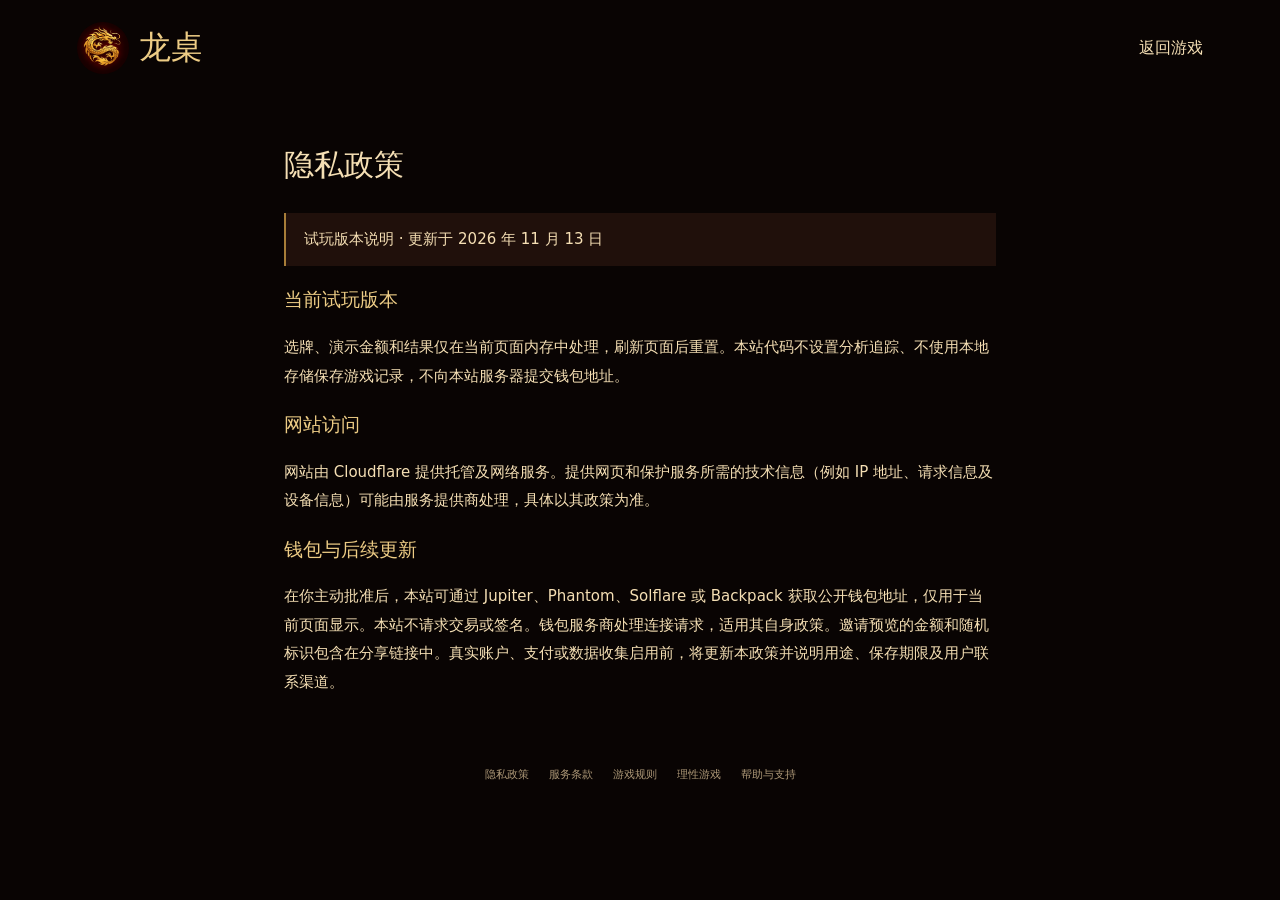
==== privacy.html @ 7b7260b9 "Add files via upload" ====
<!doctype html><html lang="zh-Hans"><head><meta charset="utf-8"><meta name="viewport" content="width=device-width,initial-scale=1"><title>隐私政策 · 龙桌</title><link rel="stylesheet" href="styles.css"></head><body><header class="document-header"><a class="brand" href="./"><img src="dragon-avatar.png" alt=""><span>龙桌</span></a><a href="./">返回游戏</a></header><main class="document"><h1>隐私政策</h1><p class="notice">试玩版本说明 · 更新于 2026 年 11 月 13 日</p><h2>当前试玩版本</h2><p>选牌、演示金额和结果仅在当前页面内存中处理，刷新页面后重置。本站代码不设置分析追踪、不使用本地存储保存游戏记录，不向本站服务器提交钱包地址。</p><h2>网站访问</h2><p>网站由 Cloudflare 提供托管及网络服务。提供网页和保护服务所需的技术信息（例如 IP 地址、请求信息及设备信息）可能由服务提供商处理，具体以其政策为准。</p><h2>钱包与后续更新</h2><p>在你主动批准后，本站可通过 Jupiter、Phantom、Solflare 或 Backpack 获取公开钱包地址，仅用于当前页面显示。本站不请求交易或签名。钱包服务商处理连接请求，适用其自身政策。邀请预览的金额和随机标识包含在分享链接中。真实账户、支付或数据收集启用前，将更新本政策并说明用途、保存期限及用户联系渠道。</p></main><footer><a href="privacy.html">隐私政策</a><a href="terms.html">服务条款</a><a href="rules.html">游戏规则</a><a href="responsible.html">理性游戏</a><a href="support.html">帮助与支持</a></footer></body></html>
---- styles.css ----
:root{color-scheme:dark;--gold:#edcc85;--muted:#bda786}*{box-sizing:border-box}body{margin:0;background:#090403;color:#f5dfb4;font-family:system-ui,"PingFang SC","Microsoft YaHei",sans-serif;font-weight:400}button,input{font:inherit}button,a,input{-webkit-tap-highlight-color:transparent}button{cursor:pointer;color:inherit}a{color:inherit;text-decoration:none}button:focus-visible,a:focus-visible,input:focus-visible{outline:2px solid #ffe0a1;outline-offset:5px}.scene{position:relative;isolation:isolate;max-width:1536px;margin:auto;background:url(room-background.png) center/100% 100% no-repeat;min-height:850px}.scene:before{content:"";position:absolute;inset:0;z-index:-1;background:linear-gradient(#050201aa,transparent 35%,transparent 84%,#090403)}header{height:96px;display:flex;align-items:center;gap:30px;padding:12px 6%;background:linear-gradient(#050201 0%,#050201ba 60%,transparent);position:relative;z-index:2}.brand{display:flex;align-items:center;gap:10px;margin-right:auto;font-family:"Songti SC",SimSun,serif;font-size:32px;color:var(--gold)}.brand img{width:52px;height:52px;border-radius:50%}.rules-link{font-size:14px}.wallet{display:flex;align-items:center;gap:9px;border:1px solid #a27b43;background:#150a06b0;padding:10px 14px;border-radius:3px;font-size:13px}.wallet svg{width:21px;height:21px}.intro{text-align:center}.eyebrow{font-size:11px!important;letter-spacing:.25em;color:#c5a570;margin:4px 0 10px!important}.intro h1{font-family:"Songti SC",SimSun,serif;font-weight:500;font-size:clamp(46px,7vw,84px);line-height:1.25;margin:0;color:#ffe1a0;text-shadow:0 3px 18px #000;overflow-wrap:anywhere}.intro>p{font-size:17px;font-weight:400;margin:12px 0 20px}.ornament{display:flex;align-items:center;justify-content:center;gap:12px;font-size:7px;color:var(--gold);margin:10px}.ornament:before,.ornament:after{content:"";width:75px;height:1px;background:linear-gradient(90deg,transparent,#d1a755)}.ornament:after{transform:rotate(180deg)}.mode-switch{display:flex;max-width:360px;margin:0 auto 18px;border:1px solid #977038;padding:3px;background:#100604b0}.mode-switch button{flex:1;border:0;background:none;padding:9px 12px;font-size:14px;font-weight:400}.mode-switch button[aria-pressed=true]{background:linear-gradient(#9d2015,#5b0c07);box-shadow:inset 0 0 0 1px #bd7e36}.stake-row{display:flex;align-items:center;justify-content:center;gap:14px;font-size:13px}.amount{display:flex;align-items:center;background:#100806d9;border-bottom:1px solid #ad8547;padding:8px 12px;gap:10px}.amount input{width:100px;min-width:0;background:none;color:#ffe2a8;border:0;font-size:18px;outline-offset:2px}.amount span{font-size:11px;color:var(--muted)}#phase{text-align:center;font-size:12px;color:#cfb990;min-height:18px;margin:13px 12px 0}.table{position:relative;max-width:970px;margin:0 auto;padding:34px 36px 40px}.cards{display:grid;grid-template-columns:repeat(5,minmax(0,1fr));gap:23px;perspective:1200px}.card{position:relative;aspect-ratio:2/3;border:0;background:transparent;padding:0;border-radius:7px;box-shadow:0 16px 14px -5px #000;transition:transform .25s,filter .25s}.inner{display:block;position:relative;width:100%;height:100%;transform-style:preserve-3d;transition:transform .8s}.card img,.face{position:absolute;inset:0;width:100%;height:100%;border-radius:7px;object-fit:cover;backface-visibility:hidden}.face{transform:rotateY(180deg);background:radial-gradient(#70170e,#230603);border:2px solid #d49b47;display:flex;align-items:center;justify-content:center;flex-direction:column;gap:8px}.face b{font-size:clamp(25px,5vw,62px);font-weight:400}.face small{font-size:12px}.card.selected{outline:2px solid #ffe7a2;outline-offset:2px;filter:drop-shadow(0 0 10px #f7b336);transform:translateY(-5px)}.card:enabled:hover{transform:translateY(-7px)}.card:disabled{cursor:default}.card.spinning{z-index:3}.spinning .inner{animation:spin .32s linear infinite}.card.revealed .inner{transform:rotateY(180deg)}.card.revealed{animation:reveal .9s ease-out}.controls{text-align:center;max-width:380px;margin:0 auto;padding:0 12px 26px}.primary{width:100%;padding:14px 20px;min-height:52px;font-size:18px;font-weight:500;letter-spacing:.08em;border:1px solid #e4b768;border-radius:2px;background:linear-gradient(#a52718,#710e09 55%,#470804);box-shadow:inset 0 0 0 3px #5d1009,inset 0 0 0 4px #ac7137,0 6px 15px #0008}.primary:disabled{opacity:.5;cursor:default}.controls>p{font-size:12px;line-height:1.7;margin:13px 0}.controls .demo{font-size:10px;color:#bca88c}.controls #result.win{color:#ffe098;font-size:21px;animation:prize 1s ease-in-out 3}.lantern{position:absolute;z-index:-1;top:20%;width:13%;height:18%;border-radius:50%;background:radial-gradient(ellipse,#ffbd424f,#ff31002b 40%,transparent 72%);mix-blend-mode:screen;animation:glow 3s ease-in-out infinite;pointer-events:none}.lantern.left{left:11%}.lantern.right{right:11%;animation-delay:-1.5s}footer{text-align:center;padding:24px 16px;color:#ad9877;font-size:11px}footer a{display:inline-block;margin:7px 10px}footer p{font-size:10px;margin-top:15px}dialog{max-width:420px;width:calc(100% - 32px);border:1px solid #a47c3e;background:#180a06;color:#eed8b4;padding:28px}dialog::backdrop{background:#000b;backdrop-filter:blur(5px)}dialog h2{font-size:22px;font-weight:500}dialog p{font-size:14px;line-height:1.8}.close{position:absolute;right:10px;top:7px;background:none;border:0;font-size:24px}#celebration{position:absolute;inset:0;pointer-events:none;overflow:hidden}#celebration i{position:absolute;left:50%;top:50%;width:5px;height:9px;background:#efcb72;animation:spark 1.7s ease-out forwards;transform:rotate(var(--r))}.document{max-width:760px;margin:40px auto;padding:0 24px;line-height:1.9;font-size:15px}.document h1{font-size:30px;font-weight:500}.document h2{font-size:19px;font-weight:500;color:var(--gold)}.document .notice{border-left:2px solid #a77d38;padding:12px 18px;background:#20100b}.document a{text-decoration:underline}.document-header{background:#090403}
@keyframes glow{50%{opacity:.55;transform:scale(1.18)}}@keyframes spin{to{transform:rotateY(360deg)}}@keyframes reveal{0%{transform:scale(1.22)}100%{transform:scale(1)}}@keyframes prize{50%{text-shadow:0 0 18px #ffb937;transform:scale(1.035)}}@keyframes spark{to{transform:translate(var(--x),var(--y)) rotate(300deg);opacity:0}}
@media(max-width:650px){.scene{min-height:0;background-size:100% 100%}header{height:76px;padding:10px 18px;gap:10px}.brand{font-size:27px;gap:6px}.brand img{width:38px;height:38px}.rules-link{display:none}.wallet{font-size:11px;padding:8px 10px}.wallet svg{width:18px;height:18px}.intro{padding:8px 14px 0}.intro h1{font-size:54px}.intro>p{font-size:14px;margin:12px 0 20px}.eyebrow{font-size:9px!important}.mode-switch{width:78%;margin-bottom:16px}.mode-switch button{font-size:12px;padding:8px}.stake-row{font-size:12px}.amount{padding:6px 10px}.amount input{font-size:16px;width:74px}.table{padding:30px 16px 45px;margin-top:20px}.cards{gap:9px}.card img,.face{border-radius:4px}.face small{font-size:9px}.controls{max-width:350px;padding-bottom:22px}.primary{font-size:16px;min-height:49px}.lantern{top:19%;height:20%;width:18%}.lantern.left{left:8%}.lantern.right{right:8%}footer{padding-top:12px}.controls #result.win{font-size:18px}}
@media(prefers-reduced-motion:reduce){*,*:before,*:after{animation:none!important;transition:none!important}html{scroll-behavior:auto}}
.action-row{display:grid;grid-template-columns:1.4fr 1fr;gap:12px}.secondary{background:linear-gradient(#302016,#170c06);box-shadow:inset 0 0 0 3px #1a0d08,inset 0 0 0 4px #76532e}.invite{margin-top:14px;background:none;color:#e8c580;border:1px solid #815c2f;padding:10px 15px}.stats{display:grid;grid-template-columns:1fr 1fr;gap:10px}.stats div{padding:12px;background:#27120b;font-size:12px}.stats strong{display:block;margin-top:8px;font-size:19px;font-weight:500}#address{overflow-wrap:anywhere;font-size:12px}#invite-link{width:100%;padding:12px;background:#100705;color:#e5cc9d;border:1px solid #795830;margin-bottom:15px}.inner{ -webkit-transform-style:preserve-3d}.card img,.face{-webkit-backface-visibility:hidden}.card.spinning{filter:none}.spinning .inner{animation:mobile-spin .38s linear infinite}.face img{object-fit:contain}.shuffling .card{animation:shuffle-pass .75s ease-in-out 2;animation-delay:calc(var(--i)*35ms)}@keyframes mobile-spin{0%{transform:perspective(700px) rotateY(0deg)}100%{transform:perspective(700px) rotateY(360deg)}}@keyframes shuffle-pass{0%,100%{transform:translate(0,0) rotate(0)}40%{transform:translate(var(--gather),-24px) rotate(calc(var(--i)*5deg - 10deg));z-index:6}65%{transform:translate(var(--spread),-10px) rotate(calc(10deg - var(--i)*5deg))}}@media(prefers-reduced-motion:reduce){.spinning .inner{animation:none}.shuffling .card{animation:none}}
#page-dialog{width:min(800px,calc(100% - 24px));max-width:800px;max-height:88svh;overflow:auto}#page-dialog .document{margin:0;padding:10px}.invite[hidden],button[hidden],input[hidden]{display:none}

/* Account panel: four wallet choices remain on one row at every size. */
#wallet-dialog{width:min(760px,calc(100% - 28px));max-width:760px;max-height:calc(100dvh - 28px);overflow:auto;padding:30px;border-radius:12px;background:radial-gradient(ellipse at top right,#37150d,#170905 65%);box-shadow:0 24px 100px #000b,inset 0 0 0 4px #1e100a;isolation:isolate}
#wallet-dialog>*:not(.account-watermark){position:relative}#wallet-dialog>.close{position:absolute;z-index:2;width:44px;height:44px;right:8px;top:8px}
.account-watermark{position:absolute;right:0;top:0;width:65%;height:440px;background:url(dragon-avatar.png) center/contain no-repeat;opacity:.15;mix-blend-mode:screen;pointer-events:none;z-index:-1;mask-image:linear-gradient(#000 55%,transparent)}
.account-kicker{font-size:10px;letter-spacing:.2em;color:#b89a65}.account-heading h2{font-family:"Songti SC",SimSun,serif;font-size:28px;color:#ffe4ae;margin:10px 0}.account-heading #address{color:#cdb897;margin:0 0 20px;font-size:12px;line-height:1.6}
.wallet-options{display:grid;grid-template-columns:repeat(4,minmax(0,1fr));gap:14px;margin-bottom:18px}.wallet-option{position:relative;display:flex;align-items:center;justify-content:center;min-height:78px;border:1px solid #785035;border-radius:10px;background:linear-gradient(145deg,#33160bba,#120805da);transition:border-color .2s,background .2s}.wallet-option img{width:40px;height:40px;object-fit:contain}.wallet-option:hover{border-color:#e4b768}.wallet-option[aria-pressed=true]{border-color:#f7d78c;box-shadow:0 0 15px #d89a2520,inset 0 0 0 1px #e4b768;background:#38200dc9}.wallet-check{display:none;position:absolute;right:7px;top:4px;font-size:10px;color:#ffe09a}.wallet-option[aria-pressed=true] .wallet-check{display:block}.wallet-option:disabled{cursor:default}
#wallet-dialog .primary{border-radius:6px;font-size:16px;min-height:48px}#wallet-message{color:#c6b294;font-size:11px;line-height:1.6;margin:12px 0 20px;min-height:18px}.account-overview{display:grid;grid-template-columns:1fr 1.1fr;gap:22px}.balance-section{display:grid;gap:10px}.balance-card,.returns-card{border:1px solid #68452a;border-radius:7px;padding:16px;background:#35190da6}.balance-section span{font-size:12px;color:#cdb695}.balance-section strong{display:block;font-weight:500;font-size:24px;margin:8px 0;color:#ffe3a8}.balance-section small{font-size:10px;color:#a99071}.returns-card strong{font-size:19px}.activity-section h3{font-size:14px;font-weight:500;margin:0 0 14px}.activity-section h3 span{float:right;font-size:10px;color:#b49b78;font-weight:400}.activity-grid{display:grid;grid-template-columns:repeat(3,minmax(0,1fr));gap:9px}.activity-grid>div{background:#30170db0;border:1px solid #604128;border-radius:6px;padding:14px 6px;text-align:center;font-size:11px;color:#cdb695}.activity-grid strong{display:block;font-family:Georgia,serif;font-weight:400;font-size:26px;color:#ffe1a0;margin-top:7px}#wallet-dialog .activity-summary{font-size:11px;color:#baa383;text-align:center;padding:16px 10px;border:1px dashed #65452b;border-radius:6px;line-height:1.7}#wallet-dialog .account-footnote{font-size:10px;color:#ad9675;text-align:center;margin:20px 0 0}#disconnect{width:100%;border-radius:6px}
@media(max-width:850px){#wallet-dialog{max-width:520px}.account-overview{grid-template-columns:1fr;gap:20px}.balance-section{grid-template-columns:1.2fr 1fr}.balance-section strong{font-size:21px}.wallet-option{min-height:72px}}
@media(max-width:480px){#wallet-dialog{padding:22px 18px;border-radius:10px}.account-heading h2{font-size:24px}.account-heading #address{margin-bottom:16px}.wallet-options{gap:9px;margin-bottom:14px}.wallet-option{min-height:60px}.wallet-option img{width:32px;height:32px}.account-watermark{width:90%;height:320px}.balance-card,.returns-card{padding:12px}.balance-section strong{font-size:19px}.account-overview{gap:17px}#wallet-message{margin:10px 0 16px}.activity-grid>div{padding:10px 5px}#wallet-dialog .activity-summary{margin:12px 0 0;padding:12px 6px}#wallet-dialog .account-footnote{margin-top:16px}}
/* Preserve 3D faces in mobile WebKit; hover lift only on pointer devices. */
.card{perspective:700px}.inner>img{transform:translateZ(1px)}.face{transform:rotateY(180deg) translateZ(1px)}.face img{backface-visibility:visible;-webkit-backface-visibility:visible}.card{touch-action:manipulation}@media(hover:none){.card:enabled:hover{transform:none}.card.selected:enabled:hover{transform:translateY(-5px)}}
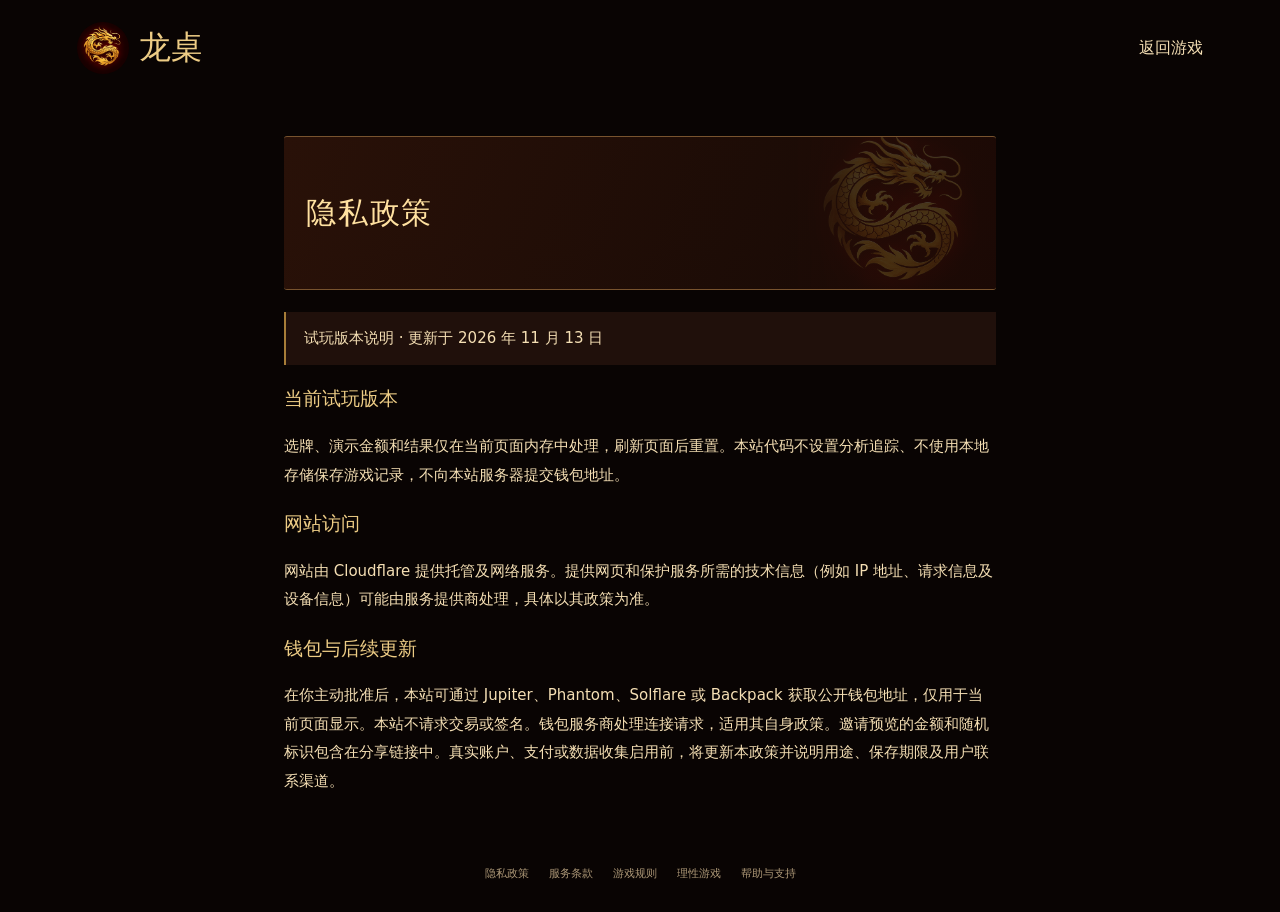
==== commit e0454e75: "Add files via upload" ====
--- a/privacy.html
+++ b/privacy.html
@@ -1 +1 @@
-<!doctype html><html lang="zh-Hans"><head><meta charset="utf-8"><meta name="viewport" content="width=device-width,initial-scale=1"><title>隐私政策 · 龙桌</title><link rel="stylesheet" href="styles.css"></head><body><header class="document-header"><a class="brand" href="./"><img src="dragon-avatar.png" alt=""><span>龙桌</span></a><a href="./">返回游戏</a></header><main class="document"><h1>隐私政策</h1><p class="notice">试玩版本说明 · 更新于 2026 年 11 月 13 日</p><h2>当前试玩版本</h2><p>选牌、演示金额和结果仅在当前页面内存中处理，刷新页面后重置。本站代码不设置分析追踪、不使用本地存储保存游戏记录，不向本站服务器提交钱包地址。</p><h2>网站访问</h2><p>网站由 Cloudflare 提供托管及网络服务。提供网页和保护服务所需的技术信息（例如 IP 地址、请求信息及设备信息）可能由服务提供商处理，具体以其政策为准。</p><h2>钱包与后续更新</h2><p>在你主动批准后，本站可通过 Jupiter、Phantom、Solflare 或 Backpack 获取公开钱包地址，仅用于当前页面显示。本站不请求交易或签名。钱包服务商处理连接请求，适用其自身政策。邀请预览的金额和随机标识包含在分享链接中。真实账户、支付或数据收集启用前，将更新本政策并说明用途、保存期限及用户联系渠道。</p></main><footer><a href="privacy.html">隐私政策</a><a href="terms.html">服务条款</a><a href="rules.html">游戏规则</a><a href="responsible.html">理性游戏</a><a href="support.html">帮助与支持</a></footer></body></html>+<!doctype html><html lang="zh-Hans"><head><meta charset="utf-8"><meta name="viewport" content="width=device-width,initial-scale=1"><title>隐私政策 · 龙桌</title><link rel="stylesheet" href="styles.css?v=dragon-headers-5"></head><body><header class="document-header"><a class="brand" href="./"><img src="dragon-avatar.png" alt=""><span>龙桌</span></a><a href="./">返回游戏</a></header><main class="document"><h1>隐私政策</h1><p class="notice">试玩版本说明 · 更新于 2026 年 11 月 13 日</p><h2>当前试玩版本</h2><p>选牌、演示金额和结果仅在当前页面内存中处理，刷新页面后重置。本站代码不设置分析追踪、不使用本地存储保存游戏记录，不向本站服务器提交钱包地址。</p><h2>网站访问</h2><p>网站由 Cloudflare 提供托管及网络服务。提供网页和保护服务所需的技术信息（例如 IP 地址、请求信息及设备信息）可能由服务提供商处理，具体以其政策为准。</p><h2>钱包与后续更新</h2><p>在你主动批准后，本站可通过 Jupiter、Phantom、Solflare 或 Backpack 获取公开钱包地址，仅用于当前页面显示。本站不请求交易或签名。钱包服务商处理连接请求，适用其自身政策。邀请预览的金额和随机标识包含在分享链接中。真实账户、支付或数据收集启用前，将更新本政策并说明用途、保存期限及用户联系渠道。</p></main><footer><a href="privacy.html">隐私政策</a><a href="terms.html">服务条款</a><a href="rules.html">游戏规则</a><a href="responsible.html">理性游戏</a><a href="support.html">帮助与支持</a></footer></body></html>
--- a/styles.css
+++ b/styles.css
@@ -16,3 +16,20 @@
 @media(max-width:480px){#wallet-dialog{padding:22px 18px;border-radius:10px}.account-heading h2{font-size:24px}.account-heading #address{margin-bottom:16px}.wallet-options{gap:9px;margin-bottom:14px}.wallet-option{min-height:60px}.wallet-option img{width:32px;height:32px}.account-watermark{width:90%;height:320px}.balance-card,.returns-card{padding:12px}.balance-section strong{font-size:19px}.account-overview{gap:17px}#wallet-message{margin:10px 0 16px}.activity-grid>div{padding:10px 5px}#wallet-dialog .activity-summary{margin:12px 0 0;padding:12px 6px}#wallet-dialog .account-footnote{margin-top:16px}}
 /* Preserve 3D faces in mobile WebKit; hover lift only on pointer devices. */
 .card{perspective:700px}.inner>img{transform:translateZ(1px)}.face{transform:rotateY(180deg) translateZ(1px)}.face img{backface-visibility:visible;-webkit-backface-visibility:visible}.card{touch-action:manipulation}@media(hover:none){.card:enabled:hover{transform:none}.card.selected:enabled:hover{transform:translateY(-5px)}}
+
+/* Decorative Chinese key-pattern corners, embedded in the account panel. */
+#wallet-dialog{border-radius:3px;padding:32px}#wallet-dialog>.account-corner{position:absolute;width:30px;height:30px;color:#c89d50;pointer-events:none;z-index:1}.account-corner.top-left{left:5px;top:5px}.account-corner.top-right{right:5px;top:5px;transform:rotate(90deg)}.account-corner.bottom-right{right:5px;bottom:5px;transform:rotate(180deg)}.account-corner.bottom-left{left:5px;bottom:5px;transform:rotate(270deg)}#wallet-dialog>.close{right:24px;top:16px}.account-heading{padding-right:36px}.account-heading #address{margin:14px 0 20px}#wallet-dialog #connect{display:none!important}#wallet-dialog .account-footnote{padding:0 12px}@media(max-width:480px){#wallet-dialog{padding:28px 20px}.account-heading #address{margin:12px 0 18px}#wallet-dialog>.account-corner{width:26px;height:26px}#wallet-dialog>.close{right:20px;top:14px}}
+
+/* Compact wallet selector, revision 3. */
+#wallet-dialog{width:min(560px,calc(100% - 28px));max-width:560px;padding:30px}.account-kicker{font-family:"Songti SC",SimSun,serif;font-size:25px;letter-spacing:0;color:#ffe4ae}.account-heading #address{font-size:16px;margin:20px 0 16px}.wallet-options{gap:12px}.wallet-option{min-height:68px}.account-overview{display:block}.balance-section{display:flex;align-items:center;justify-content:space-between;gap:16px;border-top:1px solid #956d35;border-bottom:1px solid #956d35;padding:20px 0;margin:20px 0}.balance-section span{font-size:15px;color:#f5dfb4}.balance-section strong{font-size:18px;margin:0;text-align:right}.balance-section small{margin-left:8px}.activity-section h3{font-size:16px;margin:0 0 20px}.activity-grid{gap:0}.activity-grid>div{border:0;border-radius:0;background:none;padding:0 10px;font-size:13px}.activity-grid>div+div{border-left:1px solid #956d35}.activity-grid strong{font-size:28px;margin-top:8px}#wallet-dialog #connect:not([hidden]){display:block!important}#wallet-dialog #connect[hidden]{display:none!important}#wallet-message:empty{display:none}#wallet-message{margin:14px 0 0}#wallet-dialog .account-footnote{margin-top:28px;font-size:11px}.account-watermark{opacity:.11;height:340px;width:72%}@media(max-width:480px){#wallet-dialog{padding:28px 22px}.account-kicker{font-size:23px}.account-heading #address{font-size:15px;margin-top:18px}.wallet-options{gap:10px}.wallet-option{min-height:55px}.wallet-option img{width:30px;height:30px}.balance-section{padding:18px 0}.balance-section strong{font-size:16px}.balance-section span{font-size:14px}.activity-grid>div{font-size:12px}.account-watermark{width:90%}}
+
+/* Deterministic 2D card turns avoid nested 3D/backface compositing on mobile.
+   Web Animations owns movement; reduced motion remains the default preference. */
+.cards,.card{perspective:none}.inner{-webkit-transform-style:flat;transform-style:flat;transition:none;transform:none}.inner>img{transform:none;backface-visibility:visible;-webkit-backface-visibility:visible}.card .face{transform:none;display:none;backface-visibility:visible;-webkit-backface-visibility:visible}.card.revealed .inner{transform:none}.card.revealed .inner>img{visibility:hidden}.card.revealed .face{display:flex}.card.spinning .inner,.shuffling .card,.card.revealed{animation:none}.card.selected{filter:none;box-shadow:0 0 14px #f7b33688,0 16px 14px -5px #000}.card{transition:none;-webkit-appearance:none;appearance:none}.motion-toggle{display:block;margin:12px auto 0;padding:8px 12px;min-height:36px;border:1px solid #78532e;border-radius:4px;background:#160a06;color:#cbb58e;font-size:11px;touch-action:manipulation}.motion-toggle:focus-visible{outline:2px solid #ffe0a1;outline-offset:3px}
+
+/* Shared header treatment for all five information pages and their dialogs.
+   Reuses the existing dragon-avatar.png; no additional image assets. */
+.document h1{position:relative;isolation:isolate;display:flex;align-items:center;min-height:154px;margin:0 0 22px;padding:28px 30% 28px 22px;border-top:1px solid #78532e;border-bottom:1px solid #78532e;background:linear-gradient(110deg,#291108,#160905);color:#ffe1a0;font-family:"Songti SC",SimSun,serif;letter-spacing:.06em;line-height:1.45;overflow:hidden;border-radius:3px}
+.document h1::after{content:"";position:absolute;z-index:-1;right:0;top:50%;transform:translateY(-50%);width:200px;height:200px;background:url("dragon-avatar.png") center/contain no-repeat;opacity:.2;mix-blend-mode:screen;pointer-events:none;-webkit-mask-image:linear-gradient(to right,transparent,#000 35%);mask-image:linear-gradient(to right,transparent,#000 35%)}
+#page-dialog{border-radius:5px}#page-dialog>.close{z-index:3;position:sticky;top:0;display:block;margin-left:auto;width:36px;height:36px;background:#180a06e8;border:1px solid #78532e;border-radius:3px}#page-dialog .document{padding-top:5px}
+@media(max-width:650px){.document h1{font-size:25px;min-height:128px;padding:22px 28% 22px 16px;margin-bottom:18px}.document h1::after{width:154px;height:154px;right:-12px;opacity:.17}#page-dialog{padding:14px}#page-dialog .document{padding:5px 0 0}}
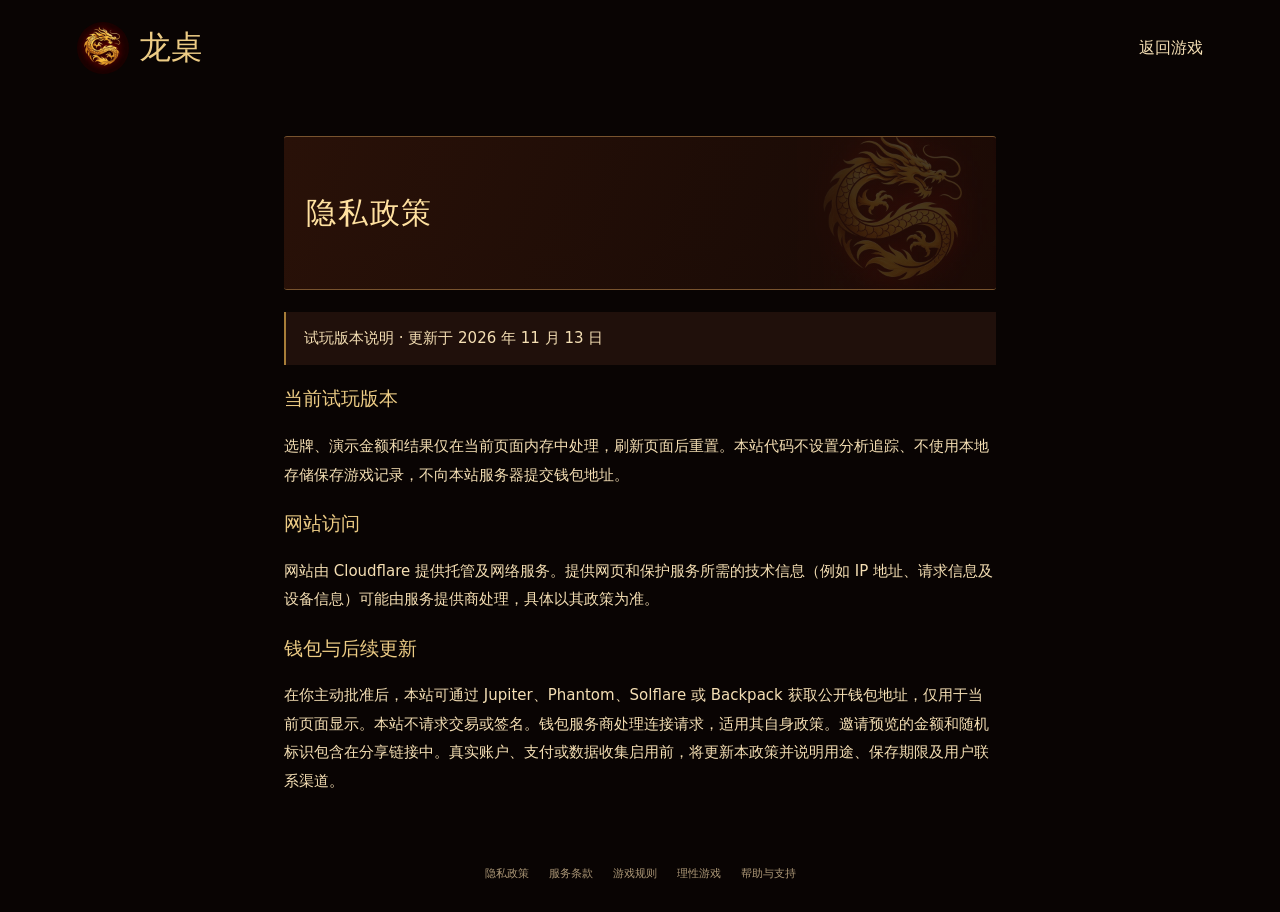
==== commit ac9d649f: "Add files via upload" ====
--- a/privacy.html
+++ b/privacy.html
@@ -1 +1,40 @@
-<!doctype html><html lang="zh-Hans"><head><meta charset="utf-8"><meta name="viewport" content="width=device-width,initial-scale=1"><title>隐私政策 · 龙桌</title><link rel="stylesheet" href="styles.css?v=dragon-headers-5"></head><body><header class="document-header"><a class="brand" href="./"><img src="dragon-avatar.png" alt=""><span>龙桌</span></a><a href="./">返回游戏</a></header><main class="document"><h1>隐私政策</h1><p class="notice">试玩版本说明 · 更新于 2026 年 11 月 13 日</p><h2>当前试玩版本</h2><p>选牌、演示金额和结果仅在当前页面内存中处理，刷新页面后重置。本站代码不设置分析追踪、不使用本地存储保存游戏记录，不向本站服务器提交钱包地址。</p><h2>网站访问</h2><p>网站由 Cloudflare 提供托管及网络服务。提供网页和保护服务所需的技术信息（例如 IP 地址、请求信息及设备信息）可能由服务提供商处理，具体以其政策为准。</p><h2>钱包与后续更新</h2><p>在你主动批准后，本站可通过 Jupiter、Phantom、Solflare 或 Backpack 获取公开钱包地址，仅用于当前页面显示。本站不请求交易或签名。钱包服务商处理连接请求，适用其自身政策。邀请预览的金额和随机标识包含在分享链接中。真实账户、支付或数据收集启用前，将更新本政策并说明用途、保存期限及用户联系渠道。</p></main><footer><a href="privacy.html">隐私政策</a><a href="terms.html">服务条款</a><a href="rules.html">游戏规则</a><a href="responsible.html">理性游戏</a><a href="support.html">帮助与支持</a></footer></body></html>+<!doctype html>
+<html lang="zh-Hans">
+  <head>
+    <meta charset="utf-8" />
+    <meta name="viewport" content="width=device-width,initial-scale=1" />
+    <title>隐私政策 · 龙桌</title>
+    <link rel="stylesheet" href="styles.css?v=auto-webp-6" />
+  </head>
+  <body>
+    <header class="document-header">
+      <a class="brand" href="./"
+        ><img src="dragon-avatar.webp" alt="" /><span>龙桌</span></a
+      ><a href="./">返回游戏</a>
+    </header>
+    <main class="document">
+      <h1>隐私政策</h1>
+      <p class="notice">试玩版本说明 · 更新于 2026 年 11 月 13 日</p>
+      <h2>当前试玩版本</h2>
+      <p>
+        选牌、演示金额和结果仅在当前页面内存中处理，刷新页面后重置。本站代码不设置分析追踪、不使用本地存储保存游戏记录，不向本站服务器提交钱包地址。
+      </p>
+      <h2>网站访问</h2>
+      <p>
+        网站由 Cloudflare
+        提供托管及网络服务。提供网页和保护服务所需的技术信息（例如 IP
+        地址、请求信息及设备信息）可能由服务提供商处理，具体以其政策为准。
+      </p>
+      <h2>钱包与后续更新</h2>
+      <p>
+        在你主动批准后，本站可通过 Jupiter、Phantom、Solflare 或 Backpack
+        获取公开钱包地址，仅用于当前页面显示。本站不请求交易或签名。钱包服务商处理连接请求，适用其自身政策。邀请预览的金额和随机标识包含在分享链接中。真实账户、支付或数据收集启用前，将更新本政策并说明用途、保存期限及用户联系渠道。
+      </p>
+    </main>
+    <footer>
+      <a href="privacy.html">隐私政策</a><a href="terms.html">服务条款</a
+      ><a href="rules.html">游戏规则</a><a href="responsible.html">理性游戏</a
+      ><a href="support.html">帮助与支持</a>
+    </footer>
+  </body>
+</html>
--- a/styles.css
+++ b/styles.css
@@ -1,35 +1,1293 @@
-:root{color-scheme:dark;--gold:#edcc85;--muted:#bda786}*{box-sizing:border-box}body{margin:0;background:#090403;color:#f5dfb4;font-family:system-ui,"PingFang SC","Microsoft YaHei",sans-serif;font-weight:400}button,input{font:inherit}button,a,input{-webkit-tap-highlight-color:transparent}button{cursor:pointer;color:inherit}a{color:inherit;text-decoration:none}button:focus-visible,a:focus-visible,input:focus-visible{outline:2px solid #ffe0a1;outline-offset:5px}.scene{position:relative;isolation:isolate;max-width:1536px;margin:auto;background:url(room-background.png) center/100% 100% no-repeat;min-height:850px}.scene:before{content:"";position:absolute;inset:0;z-index:-1;background:linear-gradient(#050201aa,transparent 35%,transparent 84%,#090403)}header{height:96px;display:flex;align-items:center;gap:30px;padding:12px 6%;background:linear-gradient(#050201 0%,#050201ba 60%,transparent);position:relative;z-index:2}.brand{display:flex;align-items:center;gap:10px;margin-right:auto;font-family:"Songti SC",SimSun,serif;font-size:32px;color:var(--gold)}.brand img{width:52px;height:52px;border-radius:50%}.rules-link{font-size:14px}.wallet{display:flex;align-items:center;gap:9px;border:1px solid #a27b43;background:#150a06b0;padding:10px 14px;border-radius:3px;font-size:13px}.wallet svg{width:21px;height:21px}.intro{text-align:center}.eyebrow{font-size:11px!important;letter-spacing:.25em;color:#c5a570;margin:4px 0 10px!important}.intro h1{font-family:"Songti SC",SimSun,serif;font-weight:500;font-size:clamp(46px,7vw,84px);line-height:1.25;margin:0;color:#ffe1a0;text-shadow:0 3px 18px #000;overflow-wrap:anywhere}.intro>p{font-size:17px;font-weight:400;margin:12px 0 20px}.ornament{display:flex;align-items:center;justify-content:center;gap:12px;font-size:7px;color:var(--gold);margin:10px}.ornament:before,.ornament:after{content:"";width:75px;height:1px;background:linear-gradient(90deg,transparent,#d1a755)}.ornament:after{transform:rotate(180deg)}.mode-switch{display:flex;max-width:360px;margin:0 auto 18px;border:1px solid #977038;padding:3px;background:#100604b0}.mode-switch button{flex:1;border:0;background:none;padding:9px 12px;font-size:14px;font-weight:400}.mode-switch button[aria-pressed=true]{background:linear-gradient(#9d2015,#5b0c07);box-shadow:inset 0 0 0 1px #bd7e36}.stake-row{display:flex;align-items:center;justify-content:center;gap:14px;font-size:13px}.amount{display:flex;align-items:center;background:#100806d9;border-bottom:1px solid #ad8547;padding:8px 12px;gap:10px}.amount input{width:100px;min-width:0;background:none;color:#ffe2a8;border:0;font-size:18px;outline-offset:2px}.amount span{font-size:11px;color:var(--muted)}#phase{text-align:center;font-size:12px;color:#cfb990;min-height:18px;margin:13px 12px 0}.table{position:relative;max-width:970px;margin:0 auto;padding:34px 36px 40px}.cards{display:grid;grid-template-columns:repeat(5,minmax(0,1fr));gap:23px;perspective:1200px}.card{position:relative;aspect-ratio:2/3;border:0;background:transparent;padding:0;border-radius:7px;box-shadow:0 16px 14px -5px #000;transition:transform .25s,filter .25s}.inner{display:block;position:relative;width:100%;height:100%;transform-style:preserve-3d;transition:transform .8s}.card img,.face{position:absolute;inset:0;width:100%;height:100%;border-radius:7px;object-fit:cover;backface-visibility:hidden}.face{transform:rotateY(180deg);background:radial-gradient(#70170e,#230603);border:2px solid #d49b47;display:flex;align-items:center;justify-content:center;flex-direction:column;gap:8px}.face b{font-size:clamp(25px,5vw,62px);font-weight:400}.face small{font-size:12px}.card.selected{outline:2px solid #ffe7a2;outline-offset:2px;filter:drop-shadow(0 0 10px #f7b336);transform:translateY(-5px)}.card:enabled:hover{transform:translateY(-7px)}.card:disabled{cursor:default}.card.spinning{z-index:3}.spinning .inner{animation:spin .32s linear infinite}.card.revealed .inner{transform:rotateY(180deg)}.card.revealed{animation:reveal .9s ease-out}.controls{text-align:center;max-width:380px;margin:0 auto;padding:0 12px 26px}.primary{width:100%;padding:14px 20px;min-height:52px;font-size:18px;font-weight:500;letter-spacing:.08em;border:1px solid #e4b768;border-radius:2px;background:linear-gradient(#a52718,#710e09 55%,#470804);box-shadow:inset 0 0 0 3px #5d1009,inset 0 0 0 4px #ac7137,0 6px 15px #0008}.primary:disabled{opacity:.5;cursor:default}.controls>p{font-size:12px;line-height:1.7;margin:13px 0}.controls .demo{font-size:10px;color:#bca88c}.controls #result.win{color:#ffe098;font-size:21px;animation:prize 1s ease-in-out 3}.lantern{position:absolute;z-index:-1;top:20%;width:13%;height:18%;border-radius:50%;background:radial-gradient(ellipse,#ffbd424f,#ff31002b 40%,transparent 72%);mix-blend-mode:screen;animation:glow 3s ease-in-out infinite;pointer-events:none}.lantern.left{left:11%}.lantern.right{right:11%;animation-delay:-1.5s}footer{text-align:center;padding:24px 16px;color:#ad9877;font-size:11px}footer a{display:inline-block;margin:7px 10px}footer p{font-size:10px;margin-top:15px}dialog{max-width:420px;width:calc(100% - 32px);border:1px solid #a47c3e;background:#180a06;color:#eed8b4;padding:28px}dialog::backdrop{background:#000b;backdrop-filter:blur(5px)}dialog h2{font-size:22px;font-weight:500}dialog p{font-size:14px;line-height:1.8}.close{position:absolute;right:10px;top:7px;background:none;border:0;font-size:24px}#celebration{position:absolute;inset:0;pointer-events:none;overflow:hidden}#celebration i{position:absolute;left:50%;top:50%;width:5px;height:9px;background:#efcb72;animation:spark 1.7s ease-out forwards;transform:rotate(var(--r))}.document{max-width:760px;margin:40px auto;padding:0 24px;line-height:1.9;font-size:15px}.document h1{font-size:30px;font-weight:500}.document h2{font-size:19px;font-weight:500;color:var(--gold)}.document .notice{border-left:2px solid #a77d38;padding:12px 18px;background:#20100b}.document a{text-decoration:underline}.document-header{background:#090403}
-@keyframes glow{50%{opacity:.55;transform:scale(1.18)}}@keyframes spin{to{transform:rotateY(360deg)}}@keyframes reveal{0%{transform:scale(1.22)}100%{transform:scale(1)}}@keyframes prize{50%{text-shadow:0 0 18px #ffb937;transform:scale(1.035)}}@keyframes spark{to{transform:translate(var(--x),var(--y)) rotate(300deg);opacity:0}}
-@media(max-width:650px){.scene{min-height:0;background-size:100% 100%}header{height:76px;padding:10px 18px;gap:10px}.brand{font-size:27px;gap:6px}.brand img{width:38px;height:38px}.rules-link{display:none}.wallet{font-size:11px;padding:8px 10px}.wallet svg{width:18px;height:18px}.intro{padding:8px 14px 0}.intro h1{font-size:54px}.intro>p{font-size:14px;margin:12px 0 20px}.eyebrow{font-size:9px!important}.mode-switch{width:78%;margin-bottom:16px}.mode-switch button{font-size:12px;padding:8px}.stake-row{font-size:12px}.amount{padding:6px 10px}.amount input{font-size:16px;width:74px}.table{padding:30px 16px 45px;margin-top:20px}.cards{gap:9px}.card img,.face{border-radius:4px}.face small{font-size:9px}.controls{max-width:350px;padding-bottom:22px}.primary{font-size:16px;min-height:49px}.lantern{top:19%;height:20%;width:18%}.lantern.left{left:8%}.lantern.right{right:8%}footer{padding-top:12px}.controls #result.win{font-size:18px}}
-@media(prefers-reduced-motion:reduce){*,*:before,*:after{animation:none!important;transition:none!important}html{scroll-behavior:auto}}
-.action-row{display:grid;grid-template-columns:1.4fr 1fr;gap:12px}.secondary{background:linear-gradient(#302016,#170c06);box-shadow:inset 0 0 0 3px #1a0d08,inset 0 0 0 4px #76532e}.invite{margin-top:14px;background:none;color:#e8c580;border:1px solid #815c2f;padding:10px 15px}.stats{display:grid;grid-template-columns:1fr 1fr;gap:10px}.stats div{padding:12px;background:#27120b;font-size:12px}.stats strong{display:block;margin-top:8px;font-size:19px;font-weight:500}#address{overflow-wrap:anywhere;font-size:12px}#invite-link{width:100%;padding:12px;background:#100705;color:#e5cc9d;border:1px solid #795830;margin-bottom:15px}.inner{ -webkit-transform-style:preserve-3d}.card img,.face{-webkit-backface-visibility:hidden}.card.spinning{filter:none}.spinning .inner{animation:mobile-spin .38s linear infinite}.face img{object-fit:contain}.shuffling .card{animation:shuffle-pass .75s ease-in-out 2;animation-delay:calc(var(--i)*35ms)}@keyframes mobile-spin{0%{transform:perspective(700px) rotateY(0deg)}100%{transform:perspective(700px) rotateY(360deg)}}@keyframes shuffle-pass{0%,100%{transform:translate(0,0) rotate(0)}40%{transform:translate(var(--gather),-24px) rotate(calc(var(--i)*5deg - 10deg));z-index:6}65%{transform:translate(var(--spread),-10px) rotate(calc(10deg - var(--i)*5deg))}}@media(prefers-reduced-motion:reduce){.spinning .inner{animation:none}.shuffling .card{animation:none}}
-#page-dialog{width:min(800px,calc(100% - 24px));max-width:800px;max-height:88svh;overflow:auto}#page-dialog .document{margin:0;padding:10px}.invite[hidden],button[hidden],input[hidden]{display:none}
+:root {
+  color-scheme: dark;
+  --gold: #edcc85;
+  --muted: #bda786;
+}
+* {
+  box-sizing: border-box;
+}
+body {
+  margin: 0;
+  background: #090403;
+  color: #f5dfb4;
+  font-family: system-ui, "PingFang SC", "Microsoft YaHei", sans-serif;
+  font-weight: 400;
+}
+button,
+input {
+  font: inherit;
+}
+button,
+a,
+input {
+  -webkit-tap-highlight-color: transparent;
+}
+button {
+  cursor: pointer;
+  color: inherit;
+}
+a {
+  color: inherit;
+  text-decoration: none;
+}
+button:focus-visible,
+a:focus-visible,
+input:focus-visible {
+  outline: 2px solid #ffe0a1;
+  outline-offset: 5px;
+}
+.scene {
+  position: relative;
+  isolation: isolate;
+  max-width: 1536px;
+  margin: auto;
+  background: url(room-background.webp) center/100% 100% no-repeat;
+  min-height: 850px;
+}
+.scene:before {
+  content: "";
+  position: absolute;
+  inset: 0;
+  z-index: -1;
+  background: linear-gradient(
+    #050201aa,
+    transparent 35%,
+    transparent 84%,
+    #090403
+  );
+}
+header {
+  height: 96px;
+  display: flex;
+  align-items: center;
+  gap: 30px;
+  padding: 12px 6%;
+  background: linear-gradient(#050201 0%, #050201ba 60%, transparent);
+  position: relative;
+  z-index: 2;
+}
+.brand {
+  display: flex;
+  align-items: center;
+  gap: 10px;
+  margin-right: auto;
+  font-family: "Songti SC", SimSun, serif;
+  font-size: 32px;
+  color: var(--gold);
+}
+.brand img {
+  width: 52px;
+  height: 52px;
+  border-radius: 50%;
+}
+.rules-link {
+  font-size: 14px;
+}
+.wallet {
+  display: flex;
+  align-items: center;
+  gap: 9px;
+  border: 1px solid #a27b43;
+  background: #150a06b0;
+  padding: 10px 14px;
+  border-radius: 3px;
+  font-size: 13px;
+}
+.wallet svg {
+  width: 21px;
+  height: 21px;
+}
+.intro {
+  text-align: center;
+}
+.eyebrow {
+  font-size: 11px !important;
+  letter-spacing: 0.25em;
+  color: #c5a570;
+  margin: 4px 0 10px !important;
+}
+.intro h1 {
+  font-family: "Songti SC", SimSun, serif;
+  font-weight: 500;
+  font-size: clamp(46px, 7vw, 84px);
+  line-height: 1.25;
+  margin: 0;
+  color: #ffe1a0;
+  text-shadow: 0 3px 18px #000;
+  overflow-wrap: anywhere;
+}
+.intro > p {
+  font-size: 17px;
+  font-weight: 400;
+  margin: 12px 0 20px;
+}
+.ornament {
+  display: flex;
+  align-items: center;
+  justify-content: center;
+  gap: 12px;
+  font-size: 7px;
+  color: var(--gold);
+  margin: 10px;
+}
+.ornament:before,
+.ornament:after {
+  content: "";
+  width: 75px;
+  height: 1px;
+  background: linear-gradient(90deg, transparent, #d1a755);
+}
+.ornament:after {
+  transform: rotate(180deg);
+}
+.mode-switch {
+  display: flex;
+  max-width: 360px;
+  margin: 0 auto 18px;
+  border: 1px solid #977038;
+  padding: 3px;
+  background: #100604b0;
+}
+.mode-switch button {
+  flex: 1;
+  border: 0;
+  background: none;
+  padding: 9px 12px;
+  font-size: 14px;
+  font-weight: 400;
+}
+.mode-switch button[aria-pressed="true"] {
+  background: linear-gradient(#9d2015, #5b0c07);
+  box-shadow: inset 0 0 0 1px #bd7e36;
+}
+.stake-row {
+  display: flex;
+  align-items: center;
+  justify-content: center;
+  gap: 14px;
+  font-size: 13px;
+}
+.amount {
+  display: flex;
+  align-items: center;
+  background: #100806d9;
+  border-bottom: 1px solid #ad8547;
+  padding: 8px 12px;
+  gap: 10px;
+}
+.amount input {
+  width: 100px;
+  min-width: 0;
+  background: none;
+  color: #ffe2a8;
+  border: 0;
+  font-size: 18px;
+  outline-offset: 2px;
+}
+.amount span {
+  font-size: 11px;
+  color: var(--muted);
+}
+#phase {
+  text-align: center;
+  font-size: 12px;
+  color: #cfb990;
+  min-height: 18px;
+  margin: 13px 12px 0;
+}
+.table {
+  position: relative;
+  max-width: 970px;
+  margin: 0 auto;
+  padding: 34px 36px 40px;
+}
+.cards {
+  display: grid;
+  grid-template-columns: repeat(5, minmax(0, 1fr));
+  gap: 23px;
+  perspective: 1200px;
+}
+.card {
+  position: relative;
+  aspect-ratio: 2/3;
+  border: 0;
+  background: transparent;
+  padding: 0;
+  border-radius: 7px;
+  box-shadow: 0 16px 14px -5px #000;
+  transition:
+    transform 0.25s,
+    filter 0.25s;
+}
+.inner {
+  display: block;
+  position: relative;
+  width: 100%;
+  height: 100%;
+  transform-style: preserve-3d;
+  transition: transform 0.8s;
+}
+.card img,
+.face {
+  position: absolute;
+  inset: 0;
+  width: 100%;
+  height: 100%;
+  border-radius: 7px;
+  object-fit: cover;
+  backface-visibility: hidden;
+}
+.face {
+  transform: rotateY(180deg);
+  background: radial-gradient(#70170e, #230603);
+  border: 2px solid #d49b47;
+  display: flex;
+  align-items: center;
+  justify-content: center;
+  flex-direction: column;
+  gap: 8px;
+}
+.face b {
+  font-size: clamp(25px, 5vw, 62px);
+  font-weight: 400;
+}
+.face small {
+  font-size: 12px;
+}
+.card.selected {
+  outline: 2px solid #ffe7a2;
+  outline-offset: 2px;
+  filter: drop-shadow(0 0 10px #f7b336);
+  transform: translateY(-5px);
+}
+.card:enabled:hover {
+  transform: translateY(-7px);
+}
+.card:disabled {
+  cursor: default;
+}
+.card.spinning {
+  z-index: 3;
+}
+.spinning .inner {
+  animation: spin 0.32s linear infinite;
+}
+.card.revealed .inner {
+  transform: rotateY(180deg);
+}
+.card.revealed {
+  animation: reveal 0.9s ease-out;
+}
+.controls {
+  text-align: center;
+  max-width: 380px;
+  margin: 0 auto;
+  padding: 0 12px 26px;
+}
+.primary {
+  width: 100%;
+  padding: 14px 20px;
+  min-height: 52px;
+  font-size: 18px;
+  font-weight: 500;
+  letter-spacing: 0.08em;
+  border: 1px solid #e4b768;
+  border-radius: 2px;
+  background: linear-gradient(#a52718, #710e09 55%, #470804);
+  box-shadow:
+    inset 0 0 0 3px #5d1009,
+    inset 0 0 0 4px #ac7137,
+    0 6px 15px #0008;
+}
+.primary:disabled {
+  opacity: 0.5;
+  cursor: default;
+}
+.controls > p {
+  font-size: 12px;
+  line-height: 1.7;
+  margin: 13px 0;
+}
+.controls .demo {
+  font-size: 10px;
+  color: #bca88c;
+}
+.controls #result.win {
+  color: #ffe098;
+  font-size: 21px;
+  animation: prize 1s ease-in-out 3;
+}
+.lantern {
+  position: absolute;
+  z-index: -1;
+  top: 20%;
+  width: 13%;
+  height: 18%;
+  border-radius: 50%;
+  background: radial-gradient(
+    ellipse,
+    #ffbd424f,
+    #ff31002b 40%,
+    transparent 72%
+  );
+  mix-blend-mode: screen;
+  animation: glow 3s ease-in-out infinite;
+  pointer-events: none;
+}
+.lantern.left {
+  left: 11%;
+}
+.lantern.right {
+  right: 11%;
+  animation-delay: -1.5s;
+}
+footer {
+  text-align: center;
+  padding: 24px 16px;
+  color: #ad9877;
+  font-size: 11px;
+}
+footer a {
+  display: inline-block;
+  margin: 7px 10px;
+}
+footer p {
+  font-size: 10px;
+  margin-top: 15px;
+}
+dialog {
+  max-width: 420px;
+  width: calc(100% - 32px);
+  border: 1px solid #a47c3e;
+  background: #180a06;
+  color: #eed8b4;
+  padding: 28px;
+}
+dialog::backdrop {
+  background: #000b;
+  backdrop-filter: blur(5px);
+}
+dialog h2 {
+  font-size: 22px;
+  font-weight: 500;
+}
+dialog p {
+  font-size: 14px;
+  line-height: 1.8;
+}
+.close {
+  position: absolute;
+  right: 10px;
+  top: 7px;
+  background: none;
+  border: 0;
+  font-size: 24px;
+}
+#celebration {
+  position: absolute;
+  inset: 0;
+  pointer-events: none;
+  overflow: hidden;
+}
+#celebration i {
+  position: absolute;
+  left: 50%;
+  top: 50%;
+  width: 5px;
+  height: 9px;
+  background: #efcb72;
+  animation: spark 1.7s ease-out forwards;
+  transform: rotate(var(--r));
+}
+.document {
+  max-width: 760px;
+  margin: 40px auto;
+  padding: 0 24px;
+  line-height: 1.9;
+  font-size: 15px;
+}
+.document h1 {
+  font-size: 30px;
+  font-weight: 500;
+}
+.document h2 {
+  font-size: 19px;
+  font-weight: 500;
+  color: var(--gold);
+}
+.document .notice {
+  border-left: 2px solid #a77d38;
+  padding: 12px 18px;
+  background: #20100b;
+}
+.document a {
+  text-decoration: underline;
+}
+.document-header {
+  background: #090403;
+}
+@keyframes glow {
+  50% {
+    opacity: 0.55;
+    transform: scale(1.18);
+  }
+}
+@keyframes spin {
+  to {
+    transform: rotateY(360deg);
+  }
+}
+@keyframes reveal {
+  0% {
+    transform: scale(1.22);
+  }
+  100% {
+    transform: scale(1);
+  }
+}
+@keyframes prize {
+  50% {
+    text-shadow: 0 0 18px #ffb937;
+    transform: scale(1.035);
+  }
+}
+@keyframes spark {
+  to {
+    transform: translate(var(--x), var(--y)) rotate(300deg);
+    opacity: 0;
+  }
+}
+@media (max-width: 650px) {
+  .scene {
+    min-height: 0;
+    background-size: 100% 100%;
+  }
+  header {
+    height: 76px;
+    padding: 10px 18px;
+    gap: 10px;
+  }
+  .brand {
+    font-size: 27px;
+    gap: 6px;
+  }
+  .brand img {
+    width: 38px;
+    height: 38px;
+  }
+  .rules-link {
+    display: none;
+  }
+  .wallet {
+    font-size: 11px;
+    padding: 8px 10px;
+  }
+  .wallet svg {
+    width: 18px;
+    height: 18px;
+  }
+  .intro {
+    padding: 8px 14px 0;
+  }
+  .intro h1 {
+    font-size: 54px;
+  }
+  .intro > p {
+    font-size: 14px;
+    margin: 12px 0 20px;
+  }
+  .eyebrow {
+    font-size: 9px !important;
+  }
+  .mode-switch {
+    width: 78%;
+    margin-bottom: 16px;
+  }
+  .mode-switch button {
+    font-size: 12px;
+    padding: 8px;
+  }
+  .stake-row {
+    font-size: 12px;
+  }
+  .amount {
+    padding: 6px 10px;
+  }
+  .amount input {
+    font-size: 16px;
+    width: 74px;
+  }
+  .table {
+    padding: 30px 16px 45px;
+    margin-top: 20px;
+  }
+  .cards {
+    gap: 9px;
+  }
+  .card img,
+  .face {
+    border-radius: 4px;
+  }
+  .face small {
+    font-size: 9px;
+  }
+  .controls {
+    max-width: 350px;
+    padding-bottom: 22px;
+  }
+  .primary {
+    font-size: 16px;
+    min-height: 49px;
+  }
+  .lantern {
+    top: 19%;
+    height: 20%;
+    width: 18%;
+  }
+  .lantern.left {
+    left: 8%;
+  }
+  .lantern.right {
+    right: 8%;
+  }
+  footer {
+    padding-top: 12px;
+  }
+  .controls #result.win {
+    font-size: 18px;
+  }
+}
+@media (prefers-reduced-motion: reduce) {
+  *,
+  *:before,
+  *:after {
+    animation: none !important;
+    transition: none !important;
+  }
+  html {
+    scroll-behavior: auto;
+  }
+}
+.action-row {
+  display: grid;
+  grid-template-columns: 1.4fr 1fr;
+  gap: 12px;
+}
+.secondary {
+  background: linear-gradient(#302016, #170c06);
+  box-shadow:
+    inset 0 0 0 3px #1a0d08,
+    inset 0 0 0 4px #76532e;
+}
+.invite {
+  margin-top: 14px;
+  background: none;
+  color: #e8c580;
+  border: 1px solid #815c2f;
+  padding: 10px 15px;
+}
+.stats {
+  display: grid;
+  grid-template-columns: 1fr 1fr;
+  gap: 10px;
+}
+.stats div {
+  padding: 12px;
+  background: #27120b;
+  font-size: 12px;
+}
+.stats strong {
+  display: block;
+  margin-top: 8px;
+  font-size: 19px;
+  font-weight: 500;
+}
+#address {
+  overflow-wrap: anywhere;
+  font-size: 12px;
+}
+#invite-link {
+  width: 100%;
+  padding: 12px;
+  background: #100705;
+  color: #e5cc9d;
+  border: 1px solid #795830;
+  margin-bottom: 15px;
+}
+.inner {
+  -webkit-transform-style: preserve-3d;
+}
+.card img,
+.face {
+  -webkit-backface-visibility: hidden;
+}
+.card.spinning {
+  filter: none;
+}
+.spinning .inner {
+  animation: mobile-spin 0.38s linear infinite;
+}
+.face img {
+  object-fit: contain;
+}
+.shuffling .card {
+  animation: shuffle-pass 0.75s ease-in-out 2;
+  animation-delay: calc(var(--i) * 35ms);
+}
+@keyframes mobile-spin {
+  0% {
+    transform: perspective(700px) rotateY(0deg);
+  }
+  100% {
+    transform: perspective(700px) rotateY(360deg);
+  }
+}
+@keyframes shuffle-pass {
+  0%,
+  100% {
+    transform: translate(0, 0) rotate(0);
+  }
+  40% {
+    transform: translate(var(--gather), -24px)
+      rotate(calc(var(--i) * 5deg - 10deg));
+    z-index: 6;
+  }
+  65% {
+    transform: translate(var(--spread), -10px)
+      rotate(calc(10deg - var(--i) * 5deg));
+  }
+}
+@media (prefers-reduced-motion: reduce) {
+  .spinning .inner {
+    animation: none;
+  }
+  .shuffling .card {
+    animation: none;
+  }
+}
+#page-dialog {
+  width: min(800px, calc(100% - 24px));
+  max-width: 800px;
+  max-height: 88svh;
+  overflow: auto;
+}
+#page-dialog .document {
+  margin: 0;
+  padding: 10px;
+}
+.invite[hidden],
+button[hidden],
+input[hidden] {
+  display: none;
+}
 
 /* Account panel: four wallet choices remain on one row at every size. */
-#wallet-dialog{width:min(760px,calc(100% - 28px));max-width:760px;max-height:calc(100dvh - 28px);overflow:auto;padding:30px;border-radius:12px;background:radial-gradient(ellipse at top right,#37150d,#170905 65%);box-shadow:0 24px 100px #000b,inset 0 0 0 4px #1e100a;isolation:isolate}
-#wallet-dialog>*:not(.account-watermark){position:relative}#wallet-dialog>.close{position:absolute;z-index:2;width:44px;height:44px;right:8px;top:8px}
-.account-watermark{position:absolute;right:0;top:0;width:65%;height:440px;background:url(dragon-avatar.png) center/contain no-repeat;opacity:.15;mix-blend-mode:screen;pointer-events:none;z-index:-1;mask-image:linear-gradient(#000 55%,transparent)}
-.account-kicker{font-size:10px;letter-spacing:.2em;color:#b89a65}.account-heading h2{font-family:"Songti SC",SimSun,serif;font-size:28px;color:#ffe4ae;margin:10px 0}.account-heading #address{color:#cdb897;margin:0 0 20px;font-size:12px;line-height:1.6}
-.wallet-options{display:grid;grid-template-columns:repeat(4,minmax(0,1fr));gap:14px;margin-bottom:18px}.wallet-option{position:relative;display:flex;align-items:center;justify-content:center;min-height:78px;border:1px solid #785035;border-radius:10px;background:linear-gradient(145deg,#33160bba,#120805da);transition:border-color .2s,background .2s}.wallet-option img{width:40px;height:40px;object-fit:contain}.wallet-option:hover{border-color:#e4b768}.wallet-option[aria-pressed=true]{border-color:#f7d78c;box-shadow:0 0 15px #d89a2520,inset 0 0 0 1px #e4b768;background:#38200dc9}.wallet-check{display:none;position:absolute;right:7px;top:4px;font-size:10px;color:#ffe09a}.wallet-option[aria-pressed=true] .wallet-check{display:block}.wallet-option:disabled{cursor:default}
-#wallet-dialog .primary{border-radius:6px;font-size:16px;min-height:48px}#wallet-message{color:#c6b294;font-size:11px;line-height:1.6;margin:12px 0 20px;min-height:18px}.account-overview{display:grid;grid-template-columns:1fr 1.1fr;gap:22px}.balance-section{display:grid;gap:10px}.balance-card,.returns-card{border:1px solid #68452a;border-radius:7px;padding:16px;background:#35190da6}.balance-section span{font-size:12px;color:#cdb695}.balance-section strong{display:block;font-weight:500;font-size:24px;margin:8px 0;color:#ffe3a8}.balance-section small{font-size:10px;color:#a99071}.returns-card strong{font-size:19px}.activity-section h3{font-size:14px;font-weight:500;margin:0 0 14px}.activity-section h3 span{float:right;font-size:10px;color:#b49b78;font-weight:400}.activity-grid{display:grid;grid-template-columns:repeat(3,minmax(0,1fr));gap:9px}.activity-grid>div{background:#30170db0;border:1px solid #604128;border-radius:6px;padding:14px 6px;text-align:center;font-size:11px;color:#cdb695}.activity-grid strong{display:block;font-family:Georgia,serif;font-weight:400;font-size:26px;color:#ffe1a0;margin-top:7px}#wallet-dialog .activity-summary{font-size:11px;color:#baa383;text-align:center;padding:16px 10px;border:1px dashed #65452b;border-radius:6px;line-height:1.7}#wallet-dialog .account-footnote{font-size:10px;color:#ad9675;text-align:center;margin:20px 0 0}#disconnect{width:100%;border-radius:6px}
-@media(max-width:850px){#wallet-dialog{max-width:520px}.account-overview{grid-template-columns:1fr;gap:20px}.balance-section{grid-template-columns:1.2fr 1fr}.balance-section strong{font-size:21px}.wallet-option{min-height:72px}}
-@media(max-width:480px){#wallet-dialog{padding:22px 18px;border-radius:10px}.account-heading h2{font-size:24px}.account-heading #address{margin-bottom:16px}.wallet-options{gap:9px;margin-bottom:14px}.wallet-option{min-height:60px}.wallet-option img{width:32px;height:32px}.account-watermark{width:90%;height:320px}.balance-card,.returns-card{padding:12px}.balance-section strong{font-size:19px}.account-overview{gap:17px}#wallet-message{margin:10px 0 16px}.activity-grid>div{padding:10px 5px}#wallet-dialog .activity-summary{margin:12px 0 0;padding:12px 6px}#wallet-dialog .account-footnote{margin-top:16px}}
+#wallet-dialog {
+  width: min(760px, calc(100% - 28px));
+  max-width: 760px;
+  max-height: calc(100dvh - 28px);
+  overflow: auto;
+  padding: 30px;
+  border-radius: 12px;
+  background: radial-gradient(ellipse at top right, #37150d, #170905 65%);
+  box-shadow:
+    0 24px 100px #000b,
+    inset 0 0 0 4px #1e100a;
+  isolation: isolate;
+}
+#wallet-dialog > *:not(.account-watermark) {
+  position: relative;
+}
+#wallet-dialog > .close {
+  position: absolute;
+  z-index: 2;
+  width: 44px;
+  height: 44px;
+  right: 8px;
+  top: 8px;
+}
+.account-watermark {
+  position: absolute;
+  right: 0;
+  top: 0;
+  width: 65%;
+  height: 440px;
+  background: url(dragon-avatar.webp) center/contain no-repeat;
+  opacity: 0.15;
+  mix-blend-mode: screen;
+  pointer-events: none;
+  z-index: -1;
+  mask-image: linear-gradient(#000 55%, transparent);
+}
+.account-kicker {
+  font-size: 10px;
+  letter-spacing: 0.2em;
+  color: #b89a65;
+}
+.account-heading h2 {
+  font-family: "Songti SC", SimSun, serif;
+  font-size: 28px;
+  color: #ffe4ae;
+  margin: 10px 0;
+}
+.account-heading #address {
+  color: #cdb897;
+  margin: 0 0 20px;
+  font-size: 12px;
+  line-height: 1.6;
+}
+.wallet-options {
+  display: grid;
+  grid-template-columns: repeat(4, minmax(0, 1fr));
+  gap: 14px;
+  margin-bottom: 18px;
+}
+.wallet-option {
+  position: relative;
+  display: flex;
+  align-items: center;
+  justify-content: center;
+  min-height: 78px;
+  border: 1px solid #785035;
+  border-radius: 10px;
+  background: linear-gradient(145deg, #33160bba, #120805da);
+  transition:
+    border-color 0.2s,
+    background 0.2s;
+}
+.wallet-option img {
+  width: 40px;
+  height: 40px;
+  object-fit: contain;
+}
+.wallet-option:hover {
+  border-color: #e4b768;
+}
+.wallet-option[aria-pressed="true"] {
+  border-color: #f7d78c;
+  box-shadow:
+    0 0 15px #d89a2520,
+    inset 0 0 0 1px #e4b768;
+  background: #38200dc9;
+}
+.wallet-check {
+  display: none;
+  position: absolute;
+  right: 7px;
+  top: 4px;
+  font-size: 10px;
+  color: #ffe09a;
+}
+.wallet-option[aria-pressed="true"] .wallet-check {
+  display: block;
+}
+.wallet-option:disabled {
+  cursor: default;
+}
+#wallet-dialog .primary {
+  border-radius: 6px;
+  font-size: 16px;
+  min-height: 48px;
+}
+#wallet-message {
+  color: #c6b294;
+  font-size: 11px;
+  line-height: 1.6;
+  margin: 12px 0 20px;
+  min-height: 18px;
+}
+.account-overview {
+  display: grid;
+  grid-template-columns: 1fr 1.1fr;
+  gap: 22px;
+}
+.balance-section {
+  display: grid;
+  gap: 10px;
+}
+.balance-card,
+.returns-card {
+  border: 1px solid #68452a;
+  border-radius: 7px;
+  padding: 16px;
+  background: #35190da6;
+}
+.balance-section span {
+  font-size: 12px;
+  color: #cdb695;
+}
+.balance-section strong {
+  display: block;
+  font-weight: 500;
+  font-size: 24px;
+  margin: 8px 0;
+  color: #ffe3a8;
+}
+.balance-section small {
+  font-size: 10px;
+  color: #a99071;
+}
+.returns-card strong {
+  font-size: 19px;
+}
+.activity-section h3 {
+  font-size: 14px;
+  font-weight: 500;
+  margin: 0 0 14px;
+}
+.activity-section h3 span {
+  float: right;
+  font-size: 10px;
+  color: #b49b78;
+  font-weight: 400;
+}
+.activity-grid {
+  display: grid;
+  grid-template-columns: repeat(3, minmax(0, 1fr));
+  gap: 9px;
+}
+.activity-grid > div {
+  background: #30170db0;
+  border: 1px solid #604128;
+  border-radius: 6px;
+  padding: 14px 6px;
+  text-align: center;
+  font-size: 11px;
+  color: #cdb695;
+}
+.activity-grid strong {
+  display: block;
+  font-family: Georgia, serif;
+  font-weight: 400;
+  font-size: 26px;
+  color: #ffe1a0;
+  margin-top: 7px;
+}
+#wallet-dialog .activity-summary {
+  font-size: 11px;
+  color: #baa383;
+  text-align: center;
+  padding: 16px 10px;
+  border: 1px dashed #65452b;
+  border-radius: 6px;
+  line-height: 1.7;
+}
+#wallet-dialog .account-footnote {
+  font-size: 10px;
+  color: #ad9675;
+  text-align: center;
+  margin: 20px 0 0;
+}
+#disconnect {
+  width: 100%;
+  border-radius: 6px;
+}
+@media (max-width: 850px) {
+  #wallet-dialog {
+    max-width: 520px;
+  }
+  .account-overview {
+    grid-template-columns: 1fr;
+    gap: 20px;
+  }
+  .balance-section {
+    grid-template-columns: 1.2fr 1fr;
+  }
+  .balance-section strong {
+    font-size: 21px;
+  }
+  .wallet-option {
+    min-height: 72px;
+  }
+}
+@media (max-width: 480px) {
+  #wallet-dialog {
+    padding: 22px 18px;
+    border-radius: 10px;
+  }
+  .account-heading h2 {
+    font-size: 24px;
+  }
+  .account-heading #address {
+    margin-bottom: 16px;
+  }
+  .wallet-options {
+    gap: 9px;
+    margin-bottom: 14px;
+  }
+  .wallet-option {
+    min-height: 60px;
+  }
+  .wallet-option img {
+    width: 32px;
+    height: 32px;
+  }
+  .account-watermark {
+    width: 90%;
+    height: 320px;
+  }
+  .balance-card,
+  .returns-card {
+    padding: 12px;
+  }
+  .balance-section strong {
+    font-size: 19px;
+  }
+  .account-overview {
+    gap: 17px;
+  }
+  #wallet-message {
+    margin: 10px 0 16px;
+  }
+  .activity-grid > div {
+    padding: 10px 5px;
+  }
+  #wallet-dialog .activity-summary {
+    margin: 12px 0 0;
+    padding: 12px 6px;
+  }
+  #wallet-dialog .account-footnote {
+    margin-top: 16px;
+  }
+}
 /* Preserve 3D faces in mobile WebKit; hover lift only on pointer devices. */
-.card{perspective:700px}.inner>img{transform:translateZ(1px)}.face{transform:rotateY(180deg) translateZ(1px)}.face img{backface-visibility:visible;-webkit-backface-visibility:visible}.card{touch-action:manipulation}@media(hover:none){.card:enabled:hover{transform:none}.card.selected:enabled:hover{transform:translateY(-5px)}}
+.card {
+  perspective: 700px;
+}
+.inner > img {
+  transform: translateZ(1px);
+}
+.face {
+  transform: rotateY(180deg) translateZ(1px);
+}
+.face img {
+  backface-visibility: visible;
+  -webkit-backface-visibility: visible;
+}
+.card {
+  touch-action: manipulation;
+}
+@media (hover: none) {
+  .card:enabled:hover {
+    transform: none;
+  }
+  .card.selected:enabled:hover {
+    transform: translateY(-5px);
+  }
+}
 
 /* Decorative Chinese key-pattern corners, embedded in the account panel. */
-#wallet-dialog{border-radius:3px;padding:32px}#wallet-dialog>.account-corner{position:absolute;width:30px;height:30px;color:#c89d50;pointer-events:none;z-index:1}.account-corner.top-left{left:5px;top:5px}.account-corner.top-right{right:5px;top:5px;transform:rotate(90deg)}.account-corner.bottom-right{right:5px;bottom:5px;transform:rotate(180deg)}.account-corner.bottom-left{left:5px;bottom:5px;transform:rotate(270deg)}#wallet-dialog>.close{right:24px;top:16px}.account-heading{padding-right:36px}.account-heading #address{margin:14px 0 20px}#wallet-dialog #connect{display:none!important}#wallet-dialog .account-footnote{padding:0 12px}@media(max-width:480px){#wallet-dialog{padding:28px 20px}.account-heading #address{margin:12px 0 18px}#wallet-dialog>.account-corner{width:26px;height:26px}#wallet-dialog>.close{right:20px;top:14px}}
+#wallet-dialog {
+  border-radius: 3px;
+  padding: 32px;
+}
+#wallet-dialog > .account-corner {
+  position: absolute;
+  width: 30px;
+  height: 30px;
+  color: #c89d50;
+  pointer-events: none;
+  z-index: 1;
+}
+.account-corner.top-left {
+  left: 5px;
+  top: 5px;
+}
+.account-corner.top-right {
+  right: 5px;
+  top: 5px;
+  transform: rotate(90deg);
+}
+.account-corner.bottom-right {
+  right: 5px;
+  bottom: 5px;
+  transform: rotate(180deg);
+}
+.account-corner.bottom-left {
+  left: 5px;
+  bottom: 5px;
+  transform: rotate(270deg);
+}
+#wallet-dialog > .close {
+  right: 24px;
+  top: 16px;
+}
+.account-heading {
+  padding-right: 36px;
+}
+.account-heading #address {
+  margin: 14px 0 20px;
+}
+#wallet-dialog #connect {
+  display: none !important;
+}
+#wallet-dialog .account-footnote {
+  padding: 0 12px;
+}
+@media (max-width: 480px) {
+  #wallet-dialog {
+    padding: 28px 20px;
+  }
+  .account-heading #address {
+    margin: 12px 0 18px;
+  }
+  #wallet-dialog > .account-corner {
+    width: 26px;
+    height: 26px;
+  }
+  #wallet-dialog > .close {
+    right: 20px;
+    top: 14px;
+  }
+}
 
 /* Compact wallet selector, revision 3. */
-#wallet-dialog{width:min(560px,calc(100% - 28px));max-width:560px;padding:30px}.account-kicker{font-family:"Songti SC",SimSun,serif;font-size:25px;letter-spacing:0;color:#ffe4ae}.account-heading #address{font-size:16px;margin:20px 0 16px}.wallet-options{gap:12px}.wallet-option{min-height:68px}.account-overview{display:block}.balance-section{display:flex;align-items:center;justify-content:space-between;gap:16px;border-top:1px solid #956d35;border-bottom:1px solid #956d35;padding:20px 0;margin:20px 0}.balance-section span{font-size:15px;color:#f5dfb4}.balance-section strong{font-size:18px;margin:0;text-align:right}.balance-section small{margin-left:8px}.activity-section h3{font-size:16px;margin:0 0 20px}.activity-grid{gap:0}.activity-grid>div{border:0;border-radius:0;background:none;padding:0 10px;font-size:13px}.activity-grid>div+div{border-left:1px solid #956d35}.activity-grid strong{font-size:28px;margin-top:8px}#wallet-dialog #connect:not([hidden]){display:block!important}#wallet-dialog #connect[hidden]{display:none!important}#wallet-message:empty{display:none}#wallet-message{margin:14px 0 0}#wallet-dialog .account-footnote{margin-top:28px;font-size:11px}.account-watermark{opacity:.11;height:340px;width:72%}@media(max-width:480px){#wallet-dialog{padding:28px 22px}.account-kicker{font-size:23px}.account-heading #address{font-size:15px;margin-top:18px}.wallet-options{gap:10px}.wallet-option{min-height:55px}.wallet-option img{width:30px;height:30px}.balance-section{padding:18px 0}.balance-section strong{font-size:16px}.balance-section span{font-size:14px}.activity-grid>div{font-size:12px}.account-watermark{width:90%}}
+#wallet-dialog {
+  width: min(560px, calc(100% - 28px));
+  max-width: 560px;
+  padding: 30px;
+}
+.account-kicker {
+  font-family: "Songti SC", SimSun, serif;
+  font-size: 25px;
+  letter-spacing: 0;
+  color: #ffe4ae;
+}
+.account-heading #address {
+  font-size: 16px;
+  margin: 20px 0 16px;
+}
+.wallet-options {
+  gap: 12px;
+}
+.wallet-option {
+  min-height: 68px;
+}
+.account-overview {
+  display: block;
+}
+.balance-section {
+  display: flex;
+  align-items: center;
+  justify-content: space-between;
+  gap: 16px;
+  border-top: 1px solid #956d35;
+  border-bottom: 1px solid #956d35;
+  padding: 20px 0;
+  margin: 20px 0;
+}
+.balance-section span {
+  font-size: 15px;
+  color: #f5dfb4;
+}
+.balance-section strong {
+  font-size: 18px;
+  margin: 0;
+  text-align: right;
+}
+.balance-section small {
+  margin-left: 8px;
+}
+.activity-section h3 {
+  font-size: 16px;
+  margin: 0 0 20px;
+}
+.activity-grid {
+  gap: 0;
+}
+.activity-grid > div {
+  border: 0;
+  border-radius: 0;
+  background: none;
+  padding: 0 10px;
+  font-size: 13px;
+}
+.activity-grid > div + div {
+  border-left: 1px solid #956d35;
+}
+.activity-grid strong {
+  font-size: 28px;
+  margin-top: 8px;
+}
+#wallet-dialog #connect:not([hidden]) {
+  display: block !important;
+}
+#wallet-dialog #connect[hidden] {
+  display: none !important;
+}
+#wallet-message:empty {
+  display: none;
+}
+#wallet-message {
+  margin: 14px 0 0;
+}
+#wallet-dialog .account-footnote {
+  margin-top: 28px;
+  font-size: 11px;
+}
+.account-watermark {
+  opacity: 0.11;
+  height: 340px;
+  width: 72%;
+}
+@media (max-width: 480px) {
+  #wallet-dialog {
+    padding: 28px 22px;
+  }
+  .account-kicker {
+    font-size: 23px;
+  }
+  .account-heading #address {
+    font-size: 15px;
+    margin-top: 18px;
+  }
+  .wallet-options {
+    gap: 10px;
+  }
+  .wallet-option {
+    min-height: 55px;
+  }
+  .wallet-option img {
+    width: 30px;
+    height: 30px;
+  }
+  .balance-section {
+    padding: 18px 0;
+  }
+  .balance-section strong {
+    font-size: 16px;
+  }
+  .balance-section span {
+    font-size: 14px;
+  }
+  .activity-grid > div {
+    font-size: 12px;
+  }
+  .account-watermark {
+    width: 90%;
+  }
+}
 
 /* Deterministic 2D card turns avoid nested 3D/backface compositing on mobile.
    Web Animations owns movement; reduced motion remains the default preference. */
-.cards,.card{perspective:none}.inner{-webkit-transform-style:flat;transform-style:flat;transition:none;transform:none}.inner>img{transform:none;backface-visibility:visible;-webkit-backface-visibility:visible}.card .face{transform:none;display:none;backface-visibility:visible;-webkit-backface-visibility:visible}.card.revealed .inner{transform:none}.card.revealed .inner>img{visibility:hidden}.card.revealed .face{display:flex}.card.spinning .inner,.shuffling .card,.card.revealed{animation:none}.card.selected{filter:none;box-shadow:0 0 14px #f7b33688,0 16px 14px -5px #000}.card{transition:none;-webkit-appearance:none;appearance:none}.motion-toggle{display:block;margin:12px auto 0;padding:8px 12px;min-height:36px;border:1px solid #78532e;border-radius:4px;background:#160a06;color:#cbb58e;font-size:11px;touch-action:manipulation}.motion-toggle:focus-visible{outline:2px solid #ffe0a1;outline-offset:3px}
+.cards,
+.card {
+  perspective: none;
+}
+.inner {
+  -webkit-transform-style: flat;
+  transform-style: flat;
+  transition: none;
+  transform: none;
+}
+.inner > img {
+  transform: none;
+  backface-visibility: visible;
+  -webkit-backface-visibility: visible;
+}
+.card .face {
+  transform: none;
+  display: none;
+  backface-visibility: visible;
+  -webkit-backface-visibility: visible;
+}
+.card.revealed .inner {
+  transform: none;
+}
+.card.revealed .inner > img {
+  visibility: hidden;
+}
+.card.revealed .face {
+  display: flex;
+}
+.card.spinning .inner,
+.shuffling .card,
+.card.revealed {
+  animation: none;
+}
+.card.selected {
+  filter: none;
+  box-shadow:
+    0 0 14px #f7b33688,
+    0 16px 14px -5px #000;
+}
+.card {
+  transition: none;
+  -webkit-appearance: none;
+  appearance: none;
+}
 
 /* Shared header treatment for all five information pages and their dialogs.
-   Reuses the existing dragon-avatar.png; no additional image assets. */
-.document h1{position:relative;isolation:isolate;display:flex;align-items:center;min-height:154px;margin:0 0 22px;padding:28px 30% 28px 22px;border-top:1px solid #78532e;border-bottom:1px solid #78532e;background:linear-gradient(110deg,#291108,#160905);color:#ffe1a0;font-family:"Songti SC",SimSun,serif;letter-spacing:.06em;line-height:1.45;overflow:hidden;border-radius:3px}
-.document h1::after{content:"";position:absolute;z-index:-1;right:0;top:50%;transform:translateY(-50%);width:200px;height:200px;background:url("dragon-avatar.png") center/contain no-repeat;opacity:.2;mix-blend-mode:screen;pointer-events:none;-webkit-mask-image:linear-gradient(to right,transparent,#000 35%);mask-image:linear-gradient(to right,transparent,#000 35%)}
-#page-dialog{border-radius:5px}#page-dialog>.close{z-index:3;position:sticky;top:0;display:block;margin-left:auto;width:36px;height:36px;background:#180a06e8;border:1px solid #78532e;border-radius:3px}#page-dialog .document{padding-top:5px}
-@media(max-width:650px){.document h1{font-size:25px;min-height:128px;padding:22px 28% 22px 16px;margin-bottom:18px}.document h1::after{width:154px;height:154px;right:-12px;opacity:.17}#page-dialog{padding:14px}#page-dialog .document{padding:5px 0 0}}
+   Reuses the existing dragon-avatar.webp; no additional image assets. */
+.document h1 {
+  position: relative;
+  isolation: isolate;
+  display: flex;
+  align-items: center;
+  min-height: 154px;
+  margin: 0 0 22px;
+  padding: 28px 30% 28px 22px;
+  border-top: 1px solid #78532e;
+  border-bottom: 1px solid #78532e;
+  background: linear-gradient(110deg, #291108, #160905);
+  color: #ffe1a0;
+  font-family: "Songti SC", SimSun, serif;
+  letter-spacing: 0.06em;
+  line-height: 1.45;
+  overflow: hidden;
+  border-radius: 3px;
+}
+.document h1::after {
+  content: "";
+  position: absolute;
+  z-index: -1;
+  right: 0;
+  top: 50%;
+  transform: translateY(-50%);
+  width: 200px;
+  height: 200px;
+  background: url("dragon-avatar.webp") center/contain no-repeat;
+  opacity: 0.2;
+  mix-blend-mode: screen;
+  pointer-events: none;
+  -webkit-mask-image: linear-gradient(to right, transparent, #000 35%);
+  mask-image: linear-gradient(to right, transparent, #000 35%);
+}
+#page-dialog {
+  border-radius: 5px;
+}
+#page-dialog > .close {
+  z-index: 3;
+  position: sticky;
+  top: 0;
+  display: block;
+  margin-left: auto;
+  width: 36px;
+  height: 36px;
+  background: #180a06e8;
+  border: 1px solid #78532e;
+  border-radius: 3px;
+}
+#page-dialog .document {
+  padding-top: 5px;
+}
+@media (max-width: 650px) {
+  .document h1 {
+    font-size: 25px;
+    min-height: 128px;
+    padding: 22px 28% 22px 16px;
+    margin-bottom: 18px;
+  }
+  .document h1::after {
+    width: 154px;
+    height: 154px;
+    right: -12px;
+    opacity: 0.17;
+  }
+  #page-dialog {
+    padding: 14px;
+  }
+  #page-dialog .document {
+    padding: 5px 0 0;
+  }
+}
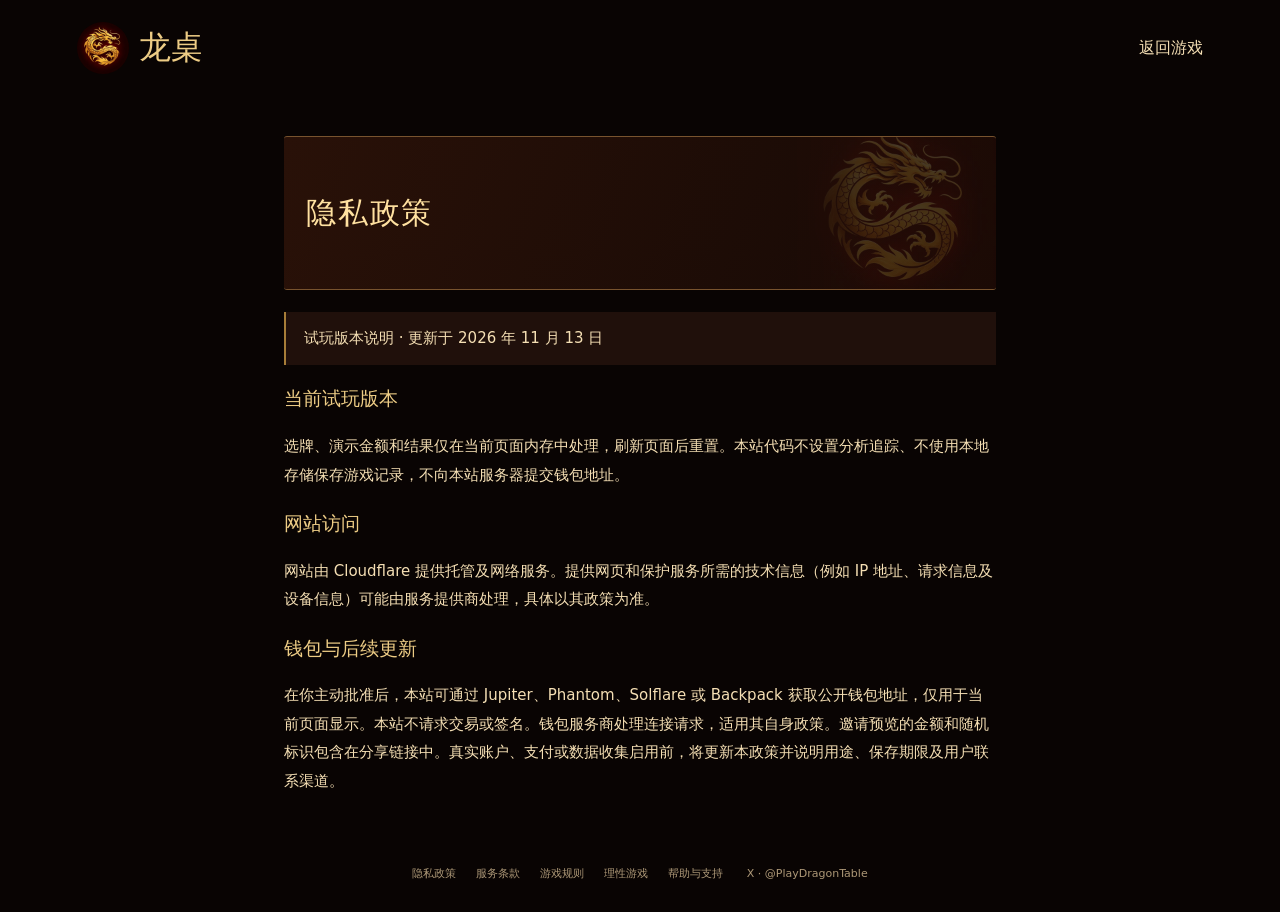
==== commit 3a9367da: "Add files via upload" ====
--- a/privacy.html
+++ b/privacy.html
@@ -35,6 +35,7 @@
       <a href="privacy.html">隐私政策</a><a href="terms.html">服务条款</a
       ><a href="rules.html">游戏规则</a><a href="responsible.html">理性游戏</a
       ><a href="support.html">帮助与支持</a>
+      <a href="https://x.com/PlayDragonTable" target="_blank" rel="noopener noreferrer" aria-label="龙桌官方 X 账号 @PlayDragonTable">X · @PlayDragonTable</a>
     </footer>
   </body>
 </html>
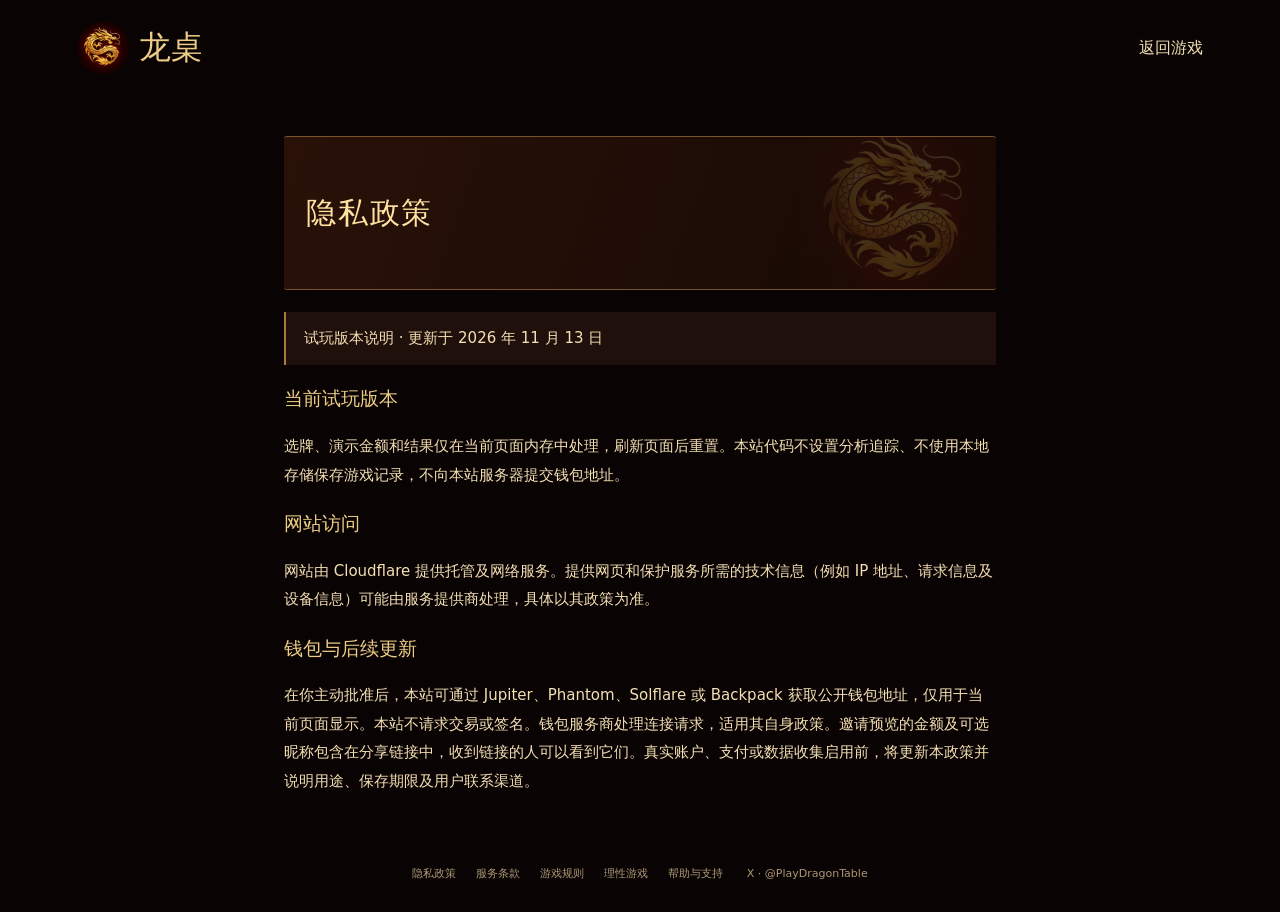
==== commit c4dceb2a: "Add files via upload" ====
--- a/privacy.html
+++ b/privacy.html
@@ -28,7 +28,7 @@
       <h2>钱包与后续更新</h2>
       <p>
         在你主动批准后，本站可通过 Jupiter、Phantom、Solflare 或 Backpack
-        获取公开钱包地址，仅用于当前页面显示。本站不请求交易或签名。钱包服务商处理连接请求，适用其自身政策。邀请预览的金额和随机标识包含在分享链接中。真实账户、支付或数据收集启用前，将更新本政策并说明用途、保存期限及用户联系渠道。
+        获取公开钱包地址，仅用于当前页面显示。本站不请求交易或签名。钱包服务商处理连接请求，适用其自身政策。邀请预览的金额及可选昵称包含在分享链接中，收到链接的人可以看到它们。真实账户、支付或数据收集启用前，将更新本政策并说明用途、保存期限及用户联系渠道。
       </p>
     </main>
     <footer>
--- a/styles.css
+++ b/styles.css
@@ -1291,3 +1291,80 @@
     padding: 5px 0 0;
   }
 }
+
+/* Invite card and viewport-sized win feedback. */
+#invite-dialog {
+  box-sizing: border-box;
+  width: min(430px, calc(100% - 28px));
+  max-height: calc(100dvh - 28px);
+  padding: 24px clamp(18px, 5vw, 30px);
+  overflow-y: auto;
+  border: 1px solid #ae8042;
+  border-radius: 8px;
+  background: linear-gradient(150deg, #311609, #180a06 66%);
+  box-shadow: 0 18px 70px #000b, inset 0 0 0 4px #e1b46b12;
+  color: #ffe7b8;
+  isolation: isolate;
+}
+#invite-dialog::before {
+  content: "";
+  position: absolute;
+  z-index: -1;
+  top: 8px;
+  right: 0;
+  width: 215px;
+  height: 215px;
+  background: url("dragon-avatar.webp") center / contain no-repeat;
+  mix-blend-mode: screen;
+  opacity: 0.16;
+  pointer-events: none;
+}
+#invite-dialog .close { right: 12px; top: 9px; z-index: 1; }
+.invite-crest { font-size: 18px; color: #e4b465; }
+#invite-dialog .invite-kicker { margin: 7px 0 4px; color: #d0a56c; letter-spacing: .11em; font-size: 11px; }
+#invite-title { margin: 0 0 12px; font-size: 26px; }
+#invite-dialog .invite-host { margin: 0 0 12px; overflow-wrap: anywhere; }
+.invite-amount {
+  display: flex;
+  flex-wrap: wrap;
+  justify-content: space-between;
+  align-items: baseline;
+  gap: 8px;
+  margin-bottom: 17px;
+  padding: 12px;
+  border: 1px solid #8f603d;
+  border-radius: 5px;
+  background: #32170cbf;
+  font-size: 13px;
+}
+.invite-amount strong { color: #ffe3a8; font-size: 19px; }
+#invite-share label { display: block; margin-bottom: 5px; font-size: 12px; }
+#invite-share label small { color: #c6a989; }
+#invite-share input {
+  box-sizing: border-box;
+  width: 100%;
+  padding: 10px 12px;
+  border: 1px solid #845b36;
+  border-radius: 4px;
+  background: #130804;
+  color: #ffe7b8;
+  font-size: 16px;
+  margin-bottom: 12px;
+}
+#invite-link { direction: ltr; }
+#invite-dialog .invite-note { margin: 12px 0 0; color: #ddbe9a; font-size: 11px; }
+#invite-status { margin: 7px 0 0; font-size: 12px; }
+#invite-status:empty { display: none; }
+#celebration { z-index: 8; }
+#celebration i {
+  left: var(--win-x);
+  top: var(--win-y);
+  opacity: 0;
+  animation: none;
+  background: #ffcd6b;
+  box-shadow: 0 0 8px #ffc15e;
+  border-radius: 2px;
+}
+#celebration[data-win="cat"] i { background: #ffdfac; box-shadow: 0 0 8px #ffc586; border-radius: 50%; }
+.card[data-win].revealed { outline: 2px solid #ffd785; box-shadow: 0 0 14px #ffb746, 0 0 28px #ffb74660; }
+.card[data-win="cat"].revealed { outline-color: #ffe2b5; box-shadow: 0 0 14px #ffd1a0, 0 0 28px #ffd1a060; }
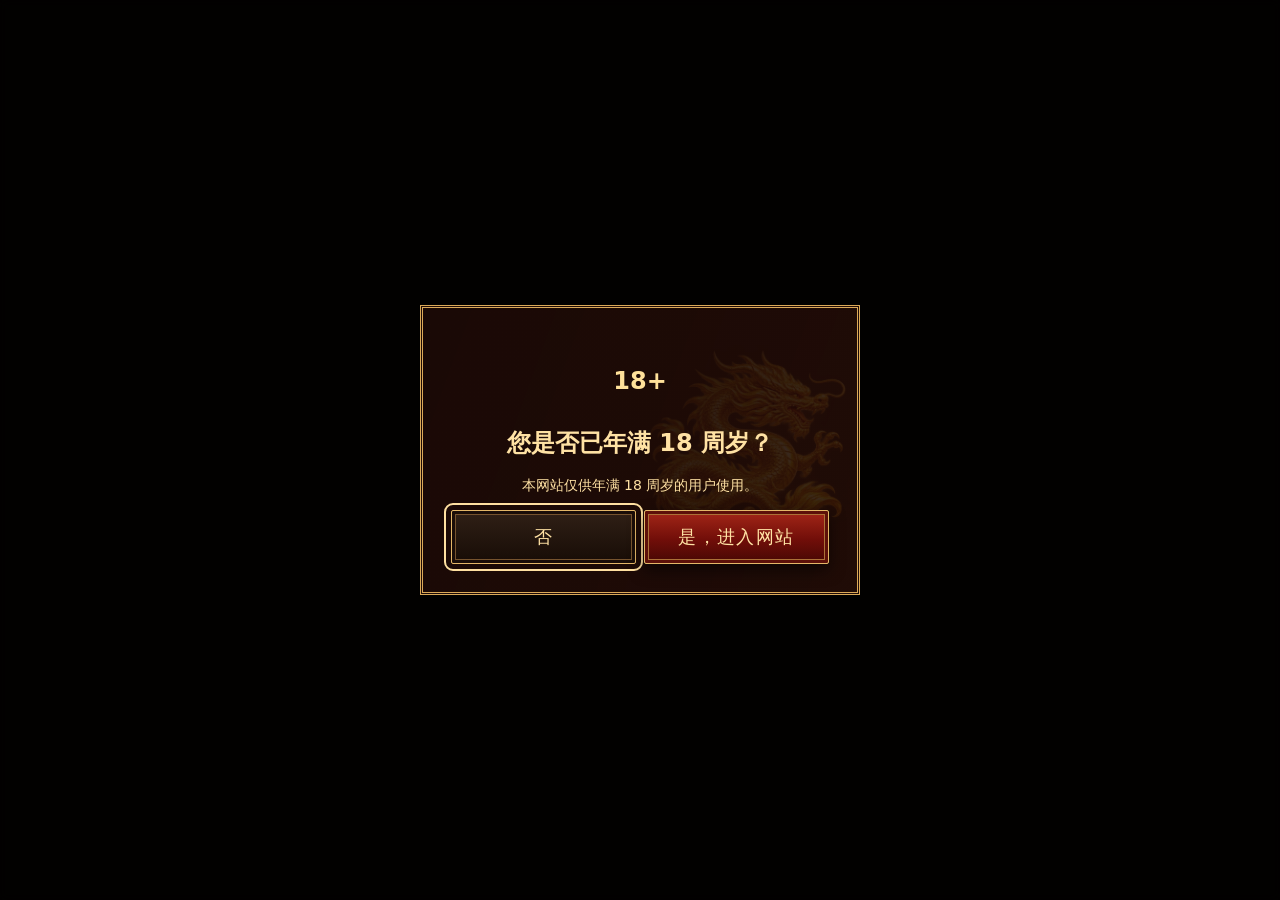
==== commit 14b9fce0: "Add files via upload" ====
--- a/privacy.html
+++ b/privacy.html
@@ -4,9 +4,20 @@
     <meta charset="utf-8" />
     <meta name="viewport" content="width=device-width,initial-scale=1" />
     <title>隐私政策 · 龙桌</title>
-    <link rel="stylesheet" href="styles.css?v=auto-webp-6" />
+    <link rel="stylesheet" href="styles.css?v=tours-13" />
+  <script defer src="app.js?v=tours-13"></script>
   </head>
-  <body>
+  <body class="age-locked">
+    <dialog id="age-gate" aria-labelledby="age-title" aria-describedby="age-warning">
+      <p class="age-mark">18+</p>
+      <h1 id="age-title">您是否已年满 18 周岁？</h1>
+      <p id="age-warning" role="status">本网站仅供年满 18 周岁的用户使用。</p>
+      <div class="age-actions action-row">
+        <button type="button" id="age-no" class="primary secondary">否</button>
+        <button type="button" id="age-yes" class="primary">是，进入网站</button>
+      </div>
+    </dialog>
+    <noscript><p>请启用 JavaScript 以确认年龄。</p></noscript>
     <header class="document-header">
       <a class="brand" href="./"
         ><img src="dragon-avatar.webp" alt="" /><span>龙桌</span></a
@@ -17,7 +28,7 @@
       <p class="notice">试玩版本说明 · 更新于 2026 年 11 月 13 日</p>
       <h2>当前试玩版本</h2>
       <p>
-        选牌、演示金额和结果仅在当前页面内存中处理，刷新页面后重置。本站代码不设置分析追踪、不使用本地存储保存游戏记录，不向本站服务器提交钱包地址。
+        选牌、演示金额和结果仅在当前页面内存中处理，刷新页面后重置。浏览器会保存年龄确认和引导完成状态。本站代码不设置分析追踪、不使用本地存储保存游戏记录，不向本站服务器提交钱包地址。
       </p>
       <h2>网站访问</h2>
       <p>
--- a/styles.css
+++ b/styles.css
@@ -1368,3 +1368,261 @@
 #celebration[data-win="cat"] i { background: #ffdfac; box-shadow: 0 0 8px #ffc586; border-radius: 50%; }
 .card[data-win].revealed { outline: 2px solid #ffd785; box-shadow: 0 0 14px #ffb746, 0 0 28px #ffb74660; }
 .card[data-win="cat"].revealed { outline-color: #ffe2b5; box-shadow: 0 0 14px #ffd1a0, 0 0 28px #ffd1a060; }
+
+.section-tabs { display:grid; grid-template-columns:repeat(3,minmax(0,1fr)); gap:4px; width:min(480px, calc(100% - 32px)); margin:0 auto 24px; border:1px solid #a47c40; background:#170905; padding:4px; }
+.section-tabs button { min-height:44px; color:#ffe1a0; background:none; border:1px solid transparent; }
+.section-tabs [aria-selected="true"] { border-color:#bd7e36; background:linear-gradient(#8b2016,#500b06); }
+.feature-panel { max-width:430px; margin:0 auto; padding:0 18px 26px; text-align:center; }
+.feature-panel h1 { color:#ffe1a0; margin:0 0 18px; }
+.feature-muted { color:#c7ad87; font-size:12px; line-height:1.6; }
+.flip-wheel { position:relative; width:min(270px, 80vw); aspect-ratio:1; margin:auto; border-radius:50%; overflow:hidden; border:4px double #e8b45d; box-shadow:0 0 20px #bb703957; }
+.flip-half { height:50%; display:flex; flex-direction:column; align-items:center; justify-content:center; color:#ffe1a0; gap:3px; }
+.flip-dragon { background:radial-gradient(#76521d,#301805); }
+.flip-dragon img { width:54px; height:54px; border-radius:50%; object-fit:cover; }
+.flip-fire { background:radial-gradient(#821f15,#430c06); }
+.flip-fire span { font-size:36px; }
+.flip-divider { position:absolute; top:calc(50% - 4px); left:0; right:0; height:8px; background:#b98140; }
+#flip-pointer { position:absolute; top:calc(50% - 8px); left:50%; width:42%; height:16px; transform-origin:0 50%; transform:rotate(-90deg); background:#ffe19a; clip-path:polygon(0 35%,80% 35%,80% 0,100% 50%,80% 100%,80% 65%,0 65%); }
+.flip-wheel::after { content:""; position:absolute; top:50%; left:50%; width:16px; height:16px; border-radius:50%; transform:translate(-50%,-50%); background:#ffe19a; }
+.feature-box { padding:14px; margin:14px 0; text-align:left; background:#270f09; border:1px solid #956d35; border-radius:7px; }
+.eligibility-box { background:linear-gradient(90deg,#270f09 28%,#270f09e8),url(dragon-avatar.webp) right center/140px auto no-repeat; }
+.feature-box dl { margin:0; }
+.feature-box dl div,.eligibility-box div { display:flex; justify-content:space-between; gap:10px; padding:8px 0; border-bottom:1px solid #77513055; }
+.feature-box dd { margin:0; text-align:right; font-weight:600; }
+.receipt-label { display:block; text-align:left; margin:14px 0 4px; }
+.feature-panel input { width:100%; box-sizing:border-box; font:inherit; padding:10px; color:#ffe1a0; background:#1e0a05; border:1px solid #956d35; }
+
+/* Gold framing and carved details shared by the section previews. */
+.scene {
+  --frame-gold: #dba958;
+  --frame-inlay: #9b652c;
+  --frame-corner:
+    linear-gradient(var(--frame-gold), var(--frame-gold)) 0 0 / 18px 2px,
+    linear-gradient(var(--frame-gold), var(--frame-gold)) 0 0 / 2px 18px,
+    linear-gradient(var(--frame-inlay), var(--frame-inlay)) 5px 5px / 13px 1px,
+    linear-gradient(var(--frame-inlay), var(--frame-inlay)) 5px 5px / 1px 13px,
+    linear-gradient(var(--frame-gold), var(--frame-gold)) 9px 9px / 9px 1px,
+    linear-gradient(var(--frame-gold), var(--frame-gold)) 9px 9px / 1px 9px;
+}
+.scene > header { position: relative; }
+.scene > header::before,
+.scene > header::after,
+.feature-panel::before,
+.feature-panel::after {
+  content: "";
+  position: absolute;
+  width: 18px;
+  height: 18px;
+  background: var(--frame-corner);
+  background-repeat: no-repeat;
+  pointer-events: none;
+}
+.scene > header::before { top: 7px; left: 7px; }
+.scene > header::after { top: 7px; right: 7px; transform: scaleX(-1); }
+.scene #wallet,
+.section-tabs,
+.feature-panel .primary {
+  border: 1px solid var(--frame-gold);
+  border-radius: 9px 3px;
+  box-shadow: inset 0 0 0 2px #170905, inset 0 0 0 3px #916530;
+}
+.scene #wallet {
+  color: #ffe1a0;
+  background: linear-gradient(180deg, #3c2110, #100503);
+}
+.section-tabs {
+  gap: 0;
+  background: linear-gradient(#281209, #130704);
+}
+.section-tabs button + button { border-left: 1px solid #865229; }
+.section-tabs [aria-selected="true"],
+.feature-panel .primary {
+  background: linear-gradient(#9a2916, #631108 48%, #2e0804);
+}
+.feature-panel:not([hidden]) {
+  position: relative;
+  width: min(430px, calc(100% - 24px));
+  box-sizing: border-box;
+  padding: 24px clamp(14px, 4vw, 24px) 28px;
+  border: 1px solid #926132;
+  background: linear-gradient(#220c0888, #160603e8);
+  box-shadow: inset 0 0 0 3px #1e0b06, inset 0 0 0 4px #715026;
+  animation: section-arrive 220ms ease-out;
+}
+.feature-panel::before { bottom: 7px; left: 7px; transform: scaleY(-1); }
+.feature-panel::after { bottom: 7px; right: 7px; transform: scale(-1); }
+.feature-panel h1 { font-family: "Songti SC", SimSun, serif; font-size: clamp(26px, 6vw, 36px); }
+.feature-panel .eyebrow { color: #f0bd78; }
+.flip-wheel {
+  width: min(300px, 100%);
+  border: 9px double #e1a94e;
+  box-shadow: inset 0 0 0 1px #f0ce8d, 0 0 24px #bc6b3d66;
+}
+.flip-dragon { background: radial-gradient(ellipse at top, #89521f, #2f1505); }
+.flip-dragon img { width: clamp(50px, 19vw, 90px); height: auto; aspect-ratio: 1; }
+.flip-fire { background: radial-gradient(ellipse at bottom, #96231a, #410900); }
+.flip-fire span { font-size: clamp(28px, 10vw, 49px); }
+.flip-half b { padding: 2px 9px; border: 1px solid #b78340; border-radius: 6px 2px; background: #230b04; }
+.flip-divider { background: linear-gradient(#fff1ae, #ad6325, #ffd28b); }
+#flip-pointer { background: linear-gradient(#ffedb6, #e1a047); }
+.feature-box { border: 3px double #c89655; border-radius: 10px 3px; }
+.feature-box h2 { margin-top: 0; color: #ffda8b; font-size: 18px; }
+.feature-box dl div:last-child { color: #ffda8b; background: #6b1c0a55; padding-inline: 6px; }
+.receipt-upload { display: grid; place-items: center; cursor: pointer; box-sizing: border-box; }
+.feature-panel .receipt-file-input { position: absolute; width: 1px; height: 1px; opacity: 0; padding: 0; }
+.receipt-upload:has(+ .receipt-file-input:focus-visible) { outline: 2px solid #ffdf94; outline-offset: 3px; }
+#receipt-file-status { overflow-wrap: anywhere; }
+@keyframes section-arrive { from { transform: translateX(10px); opacity: .6; } to { transform: none; opacity: 1; } }
+
+/* Stepped corners from the mockup: a gold edge with a dark inset. */
+.scene #wallet,
+.section-tabs,
+.feature-panel .primary,
+.spin-result,
+.feature-box {
+  --ornate-cut: polygon(9px 0, calc(100% - 9px) 0, 100% 9px, 100% calc(100% - 9px), calc(100% - 9px) 100%, 9px 100%, 0 calc(100% - 9px), 0 9px);
+  --ornate-fill: linear-gradient(#41210e, #170704);
+  position: relative;
+  isolation: isolate;
+  clip-path: var(--ornate-cut);
+  border: 1px solid transparent;
+  border-radius: 0;
+  background: linear-gradient(125deg, #865322, #ffdf8b 22%, #a36426 47%, #ffe1a1 75%, #9a5a24);
+  box-shadow: none;
+}
+.scene #wallet::before,
+.section-tabs::before,
+.feature-panel .primary::before,
+.spin-result::before,
+.feature-box::before {
+  content: "";
+  position: absolute;
+  inset: 1px;
+  clip-path: var(--ornate-cut);
+  background: var(--ornate-fill);
+  z-index: -1;
+  pointer-events: none;
+}
+.section-tabs { --ornate-fill: linear-gradient(#210e06, #110503); }
+.section-tabs [aria-selected="true"],
+.feature-panel .primary { --ornate-fill: linear-gradient(#781d0e, #4d0b06 55%, #290603); }
+.section-tabs [aria-selected="true"] { background: var(--ornate-fill); }
+.feature-box { --ornate-fill: linear-gradient(#37160b, #200b06); }
+.eligibility-box { --ornate-fill: linear-gradient(90deg,#270f09 28%,#270f09d0),url(dragon-avatar.webp) right center/140px auto no-repeat; }
+.spin-result { padding: 12px 10px; color: #ffe6ad; font-weight: 700; }
+[data-outcome="fire"] .spin-result { --ornate-fill: linear-gradient(#7c2410, #350804); }
+[data-outcome="dragon"] .spin-result { --ornate-fill: linear-gradient(#78501a, #3c2007); }
+.flip-stage { position: relative; width: min(320px, 100%); margin-inline: auto; }
+.flip-wheel { width: 100%; border: 13px solid #b87b32; }
+.flip-wheel::before {
+  content: "";
+  position: absolute;
+  inset: 0;
+  border: 6px solid transparent;
+  border-radius: 50%;
+  background: repeating-conic-gradient(#f6cb75 0deg 2deg, #7b4419 2deg 4deg, #d4994c 4deg 6deg) border-box;
+  mask: linear-gradient(#000 0 0) padding-box exclude, linear-gradient(#000 0 0);
+  pointer-events: none;
+  z-index: 1;
+}
+.flip-dragon { background: radial-gradient(ellipse at 50% 32%, #6e491a, #261107 78%); }
+.flip-dragon img { width: clamp(76px, 23vw, 122px); object-fit: contain; mix-blend-mode: screen; border-radius: 0; }
+.flip-fire { background: radial-gradient(ellipse at 50% 22%, #6e200c, #360803 74%); }
+.flip-fire .spin-flame {
+  display: block;
+  width: clamp(48px, 17vw, 78px);
+  height: clamp(51px, 18vw, 82px);
+  background: linear-gradient(150deg,#fff1a8 12%,#e6ae4e 35%,#bd7326 56%,#ffde79 78%,#9c571c);
+  clip-path: polygon(55% 0, 61% 12%, 64% 25%, 59% 38%, 48% 49%, 47% 59%, 59% 59%, 72% 49%, 81% 34%, 89% 48%, 94% 67%, 91% 79%, 82% 90%, 68% 97%, 63% 84%, 67% 72%, 53% 78%, 46% 91%, 51% 100%, 31% 95%, 17% 84%, 10% 70%, 10% 56%, 19% 42%, 29% 33%, 26% 48%, 29% 56%, 37% 50%, 42% 39%, 39% 25%, 48% 17%);
+}
+#flip-pointer { z-index: 2; }
+.flip-wheel::after { z-index: 3; box-shadow: 0 0 0 2px #865020, 0 0 8px #ffdb8a; }
+[data-outcome="dragon"] .flip-wheel { box-shadow: 0 0 22px #e3983499, inset 0 0 0 1px #ffdc85; }
+[data-outcome="dragon"] .flip-dragon { background: radial-gradient(ellipse at center, #a27125, #302005 85%); }
+[data-outcome="dragon"] .flip-dragon img { animation: dragon-victory 850ms ease-out both; }
+#spin-sparks { position: absolute; inset: 0; pointer-events: none; z-index: 4; }
+#spin-sparks i { position: absolute; left: 50%; top: 30%; width: 6px; height: 6px; background: #ffe6a4; box-shadow: 0 0 9px #ffc44d; opacity: 0; animation: spin-victory-spark 900ms var(--spark-delay) ease-out both; }
+@keyframes dragon-victory { 0%, 100% { transform: scale(1); } 38% { transform: scale(1.12); filter: brightness(1.45); } }
+@keyframes spin-victory-spark { 0% { opacity: 1; transform: translate(0,0) rotate(45deg); } 100% { opacity: 0; transform: translate(var(--spark-x),var(--spark-y)) rotate(190deg); } }
+
+/* Entry confirmation and guided controls. */
+[hidden] { display: none !important; }
+body.age-locked > :not(#age-gate):not(noscript):not(script) { display: none !important; }
+#age-gate, #game-tour, #spin-history-dialog {
+  box-sizing: border-box;
+  color: #ffe2a4;
+  border: 3px double #dba958;
+  background: #211008;
+  max-width: 440px;
+  width: calc(100% - 28px);
+}
+#age-gate {
+  text-align: center;
+  background: linear-gradient(110deg,#1a0906,#1f0b06d9),
+    url(assets/spin-dragon.webp) right center / min(210px,55%) auto no-repeat #210d06;
+}
+.age-mark { color: #ffe19a; font-size: 24px; font-weight: bold; }
+#age-title { font-size: clamp(19px, 5vw, 24px); }
+#age-warning { line-height: 1.5; }
+.age-denied { color: #ffb398; }
+#age-gate .action-row, #game-tour .action-row, .spin-actions { display:grid; grid-template-columns:repeat(2,minmax(0,1fr)); gap:8px; }
+#age-gate .primary, #game-tour .primary { padding-inline: 5px; }
+#game-tour { position: fixed; margin: 0 auto; inset: 8px 0 auto; max-height: calc(100dvh - 16px); padding: 14px; }
+#game-tour::backdrop { background: transparent; backdrop-filter: none; }
+#game-tour h2, #game-tour p { margin: 0 0 10px; }
+#tour-progress { color: #e6b255; letter-spacing: .2em; }
+#tour-spotlight { position: fixed; z-index: 2147483647; border-radius: 8px; box-sizing: border-box; border: 2px solid #f9d482; box-shadow: 0 0 0 150vmax #000c,0 0 16px #eab754; pointer-events: none; }
+#spin-history-list { padding-left: 22px; line-height: 1.65; }
+.header-utility { color: #ffe2a4; background: #190a05; border: 1px solid #87592c; border-radius: 4px; padding: 5px 9px; white-space: nowrap; min-height: 32px; }
+#spin-history { font-size: 19px; line-height: 1; }
+
+.stake-picker { width: min(100%, 330px); margin: 14px auto; color: #ffe2a4; }
+#stake-picker { width: min(calc(100% - 32px), 330px); }
+.stake-picker > label { display: block; text-align: center; margin-bottom: 5px; font-size: 13px; }
+.stake-capsule {
+  display: grid; grid-template-columns: auto minmax(0,1fr) auto auto;
+  gap: 5px; align-items: center; padding: 4px; border: 1px solid #bc873f;
+  border-radius: 8px; background: #170804; box-shadow: inset 0 0 0 2px #67341a66;
+}
+.stake-capsule button { background: #51270d; color: #ffe2a4; border: 1px solid #8b5b27; border-radius: 5px; font: inherit; padding: 7px; font-size: 12px; }
+.stake-capsule span { font-size: 11px; }
+.stake-capsule input,
+.feature-panel .stake-capsule input {
+  min-width: 0; width: 100%; box-sizing: border-box; font: inherit; font-variant-numeric: tabular-nums;
+  padding: 5px 2px; color: #ffe3a3; text-align: center; border: 0; background: transparent;
+  appearance: textfield; -moz-appearance: textfield;
+}
+.stake-capsule input::-webkit-inner-spin-button { appearance: none; }
+.stake-chips {
+  display: flex; align-items: center; justify-content: safe center; overflow-x: auto;
+  gap: 7px; margin-top: 8px; padding: 5px; border-radius: 24px; background: #1a0906;
+}
+.stake-chips button {
+  min-width: 40px; height: 40px; padding: 0; border: 3px dashed #d49e53; border-radius: 50%;
+  font-family: inherit; font-size: 11px; font-weight: bold;
+  background: radial-gradient(circle,#5b1c11 54%,#a34a26 56%,#541a0e 65%,#281007 68%);
+  color: #ffe8af; cursor: pointer;
+}
+.stake-chips button[aria-pressed="true"] { outline: 2px solid #ffe097; outline-offset: 1px; background: radial-gradient(circle,#804018,#3a1209); }
+.stake-picker button:disabled { opacity: .55; }
+.receipt-amount-field { width: min(100%, 230px); margin: 12px auto; }
+.receipt-amount-field input { border-radius: 7px; text-align: center; box-shadow: inset 0 0 0 2px #67341a66; }
+.spin-actions { align-items: stretch; margin-top: 10px; }
+.spin-actions .spin-result { display: grid; place-items: center; margin: 0; font-size: clamp(11px,3vw,14px); }
+.spin-actions #flip-spin { font-size: clamp(13px,4vw,17px); padding-inline: 8px; }
+.flip-half { box-sizing: border-box; padding: 8px 0; gap: 2px; }
+.flip-dragon img,.flip-fire img { display: block; width: 53%; height: 69%; max-width: 138px; object-fit: contain; mix-blend-mode: normal; }
+.flip-half b { position: relative; z-index: 3; transform: none; padding: 1px 7px; line-height: 1.2; font-size: clamp(11px,3vw,14px); }
+.flip-dragon { padding-bottom: 10px; }
+.flip-fire { padding-top: 10px; }
+.eligibility-box { --ornate-fill: linear-gradient(90deg,#270f09 27%,#270f09c7),url(assets/spin-dragon.webp) right 8px center/145px auto no-repeat #270f09; }
+@media (max-width: 1024px) {
+  .scene > header::before, .scene > header::after { display: none; }
+}
+@media (max-width: 420px) {
+  .scene > header { gap: 5px; padding-inline: 9px; }
+  .scene > header .brand { font-size: 17px; }
+  .scene > header .header-utility { padding-inline: 5px; font-size: 11px; }
+  .scene > header #spin-history { font-size: 18px; }
+  .scene #wallet { padding-inline: 5px; }
+}
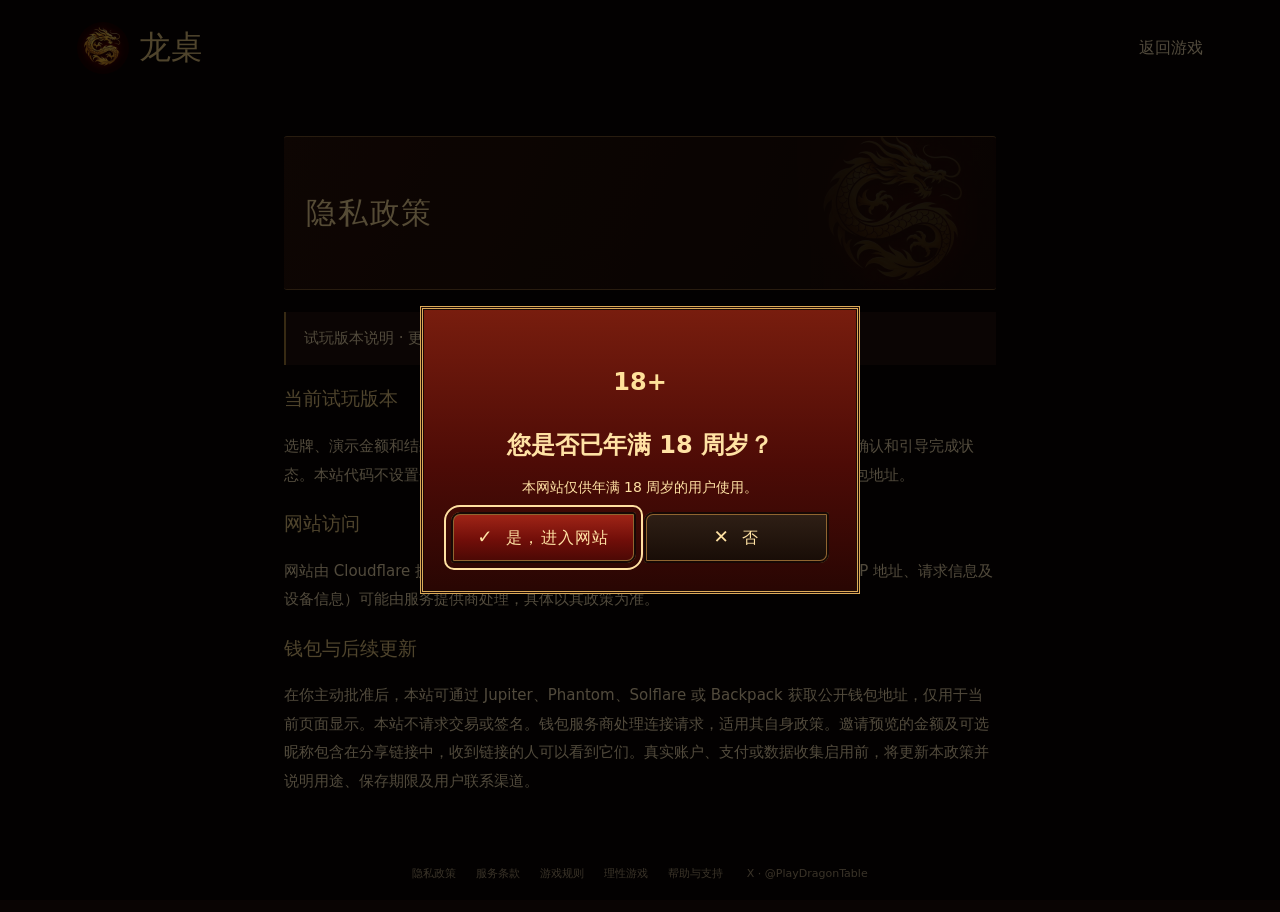
==== commit 44aa8c83: "Add files via upload" ====
--- a/privacy.html
+++ b/privacy.html
@@ -4,8 +4,8 @@
     <meta charset="utf-8" />
     <meta name="viewport" content="width=device-width,initial-scale=1" />
     <title>隐私政策 · 龙桌</title>
-    <link rel="stylesheet" href="styles.css?v=tours-13" />
-  <script defer src="app.js?v=tours-13"></script>
+    <link rel="stylesheet" href="styles.css?v=tour-polish-14" />
+  <script defer src="app.js?v=tour-polish-14"></script>
   </head>
   <body class="age-locked">
     <dialog id="age-gate" aria-labelledby="age-title" aria-describedby="age-warning">
@@ -13,10 +13,15 @@
       <h1 id="age-title">您是否已年满 18 周岁？</h1>
       <p id="age-warning" role="status">本网站仅供年满 18 周岁的用户使用。</p>
       <div class="age-actions action-row">
-        <button type="button" id="age-no" class="primary secondary">否</button>
-        <button type="button" id="age-yes" class="primary">是，进入网站</button>
+        <button type="button" id="age-yes" class="primary"><span aria-hidden="true">✓</span> 是，进入网站</button>
+        <button type="button" id="age-no" class="primary secondary"><span aria-hidden="true">✕</span> 否</button>
       </div>
     </dialog>
+    <main id="age-blocked" hidden aria-labelledby="blocked-title">
+      <img src="assets/spin-dragon.webp" alt="" />
+      <h1 id="blocked-title" tabindex="-1">暂无法访问龙桌</h1>
+      <p>你未满 18 周岁，无法使用本网站。</p>
+    </main>
     <noscript><p>请启用 JavaScript 以确认年龄。</p></noscript>
     <header class="document-header">
       <a class="brand" href="./"
--- a/styles.css
+++ b/styles.css
@@ -1420,6 +1420,7 @@
 .scene > header::before { top: 7px; left: 7px; }
 .scene > header::after { top: 7px; right: 7px; transform: scaleX(-1); }
 .scene #wallet,
+#age-gate .primary,
 .section-tabs,
 .feature-panel .primary {
   border: 1px solid var(--frame-gold);
@@ -1491,6 +1492,7 @@
   box-shadow: none;
 }
 .scene #wallet::before,
+#age-gate .primary::before,
 .section-tabs::before,
 .feature-panel .primary::before,
 .spin-result::before,
@@ -1547,7 +1549,23 @@
 
 /* Entry confirmation and guided controls. */
 [hidden] { display: none !important; }
-body.age-locked > :not(#age-gate):not(noscript):not(script) { display: none !important; }
+body.age-locked:not(:has(#age-gate[open])) > :not(#age-gate, noscript, script),
+body.age-refused > :not(#age-blocked) { display: none !important; }
+body.age-locked, body.age-refused { overflow: hidden; }
+#age-gate::backdrop { background: #000a; backdrop-filter: none; }
+#age-blocked {
+  min-height: 100dvh;
+  display: grid;
+  align-content: center;
+  justify-items: center;
+  padding: 24px;
+  box-sizing: border-box;
+  text-align: center;
+  color: #ffe2a4;
+}
+#age-blocked img { width: min(72vw, 440px, 55dvh); height: auto; }
+#age-blocked h1 { margin: 12px 0 0; font-size: clamp(25px, 7vw, 42px); }
+#age-blocked p { margin: 10px 0; }
 #age-gate, #game-tour, #spin-history-dialog {
   box-sizing: border-box;
   color: #ffe2a4;
@@ -1558,23 +1576,48 @@
 }
 #age-gate {
   text-align: center;
-  background: linear-gradient(110deg,#1a0906,#1f0b06d9),
+  background: linear-gradient(110deg,#1a0906 32%,#1f0b068c),
     url(assets/spin-dragon.webp) right center / min(210px,55%) auto no-repeat #210d06;
 }
 .age-mark { color: #ffe19a; font-size: 24px; font-weight: bold; }
 #age-title { font-size: clamp(19px, 5vw, 24px); }
 #age-warning { line-height: 1.5; }
-.age-denied { color: #ffb398; }
+#age-gate .age-actions { gap: 16px; }
+#age-gate .primary { min-height: 48px; font-size: clamp(13px, 3.8vw, 16px); }
+#age-gate #age-yes { --ornate-fill: linear-gradient(#781d0e, #4d0b06 55%, #290603); }
+#age-gate .primary span { display: inline-block; margin-right: .3em; font-weight: 900; font-size: 1.15em; }
 #age-gate .action-row, #game-tour .action-row, .spin-actions { display:grid; grid-template-columns:repeat(2,minmax(0,1fr)); gap:8px; }
 #age-gate .primary, #game-tour .primary { padding-inline: 5px; }
 #game-tour { position: fixed; margin: 0 auto; inset: 8px 0 auto; max-height: calc(100dvh - 16px); padding: 14px; }
 #game-tour::backdrop { background: transparent; backdrop-filter: none; }
 #game-tour h2, #game-tour p { margin: 0 0 10px; }
 #tour-progress { color: #e6b255; letter-spacing: .2em; }
-#tour-spotlight { position: fixed; z-index: 2147483647; border-radius: 8px; box-sizing: border-box; border: 2px solid #f9d482; box-shadow: 0 0 0 150vmax #000c,0 0 16px #eab754; pointer-events: none; }
+.tour-active { padding-bottom: 55dvh; }
+#tour-spotlight {
+  position: fixed;
+  z-index: 2147483646;
+  box-shadow: 0 0 0 150vmax #000c;
+  pointer-events: none;
+}
+#tour-arrow {
+  position: fixed;
+  z-index: 2147483647;
+  transform: translateX(-41px);
+  pointer-events: none;
+}
+#game-tour { overflow: auto; }
+
 #spin-history-list { padding-left: 22px; line-height: 1.65; }
 .header-utility { color: #ffe2a4; background: #190a05; border: 1px solid #87592c; border-radius: 4px; padding: 5px 9px; white-space: nowrap; min-height: 32px; }
-#spin-history { font-size: 19px; line-height: 1; }
+#spin-history {
+  position: absolute;
+  top: 12px;
+  right: 12px;
+  z-index: 2;
+  font-size: 19px;
+  line-height: 1;
+}
+#panel-flip > .eyebrow { padding-inline: 35px; }
 
 .stake-picker { width: min(100%, 330px); margin: 14px auto; color: #ffe2a4; }
 #stake-picker { width: min(calc(100% - 32px), 330px); }
@@ -1610,11 +1653,30 @@
 .spin-actions { align-items: stretch; margin-top: 10px; }
 .spin-actions .spin-result { display: grid; place-items: center; margin: 0; font-size: clamp(11px,3vw,14px); }
 .spin-actions #flip-spin { font-size: clamp(13px,4vw,17px); padding-inline: 8px; }
-.flip-half { box-sizing: border-box; padding: 8px 0; gap: 2px; }
-.flip-dragon img,.flip-fire img { display: block; width: 53%; height: 69%; max-width: 138px; object-fit: contain; mix-blend-mode: normal; }
-.flip-half b { position: relative; z-index: 3; transform: none; padding: 1px 7px; line-height: 1.2; font-size: clamp(11px,3vw,14px); }
-.flip-dragon { padding-bottom: 10px; }
-.flip-fire { padding-top: 10px; }
+.flip-half { box-sizing: border-box; padding: 0; }
+.flip-dragon img, .flip-fire img {
+  display: block;
+  width: 52%;
+  height: 66%;
+  max-width: 138px;
+  object-fit: contain;
+  mix-blend-mode: normal;
+}
+.flip-dragon img { margin-top: 12%; }
+.flip-fire img { margin-bottom: 12%; }
+.flip-half b {
+  position: absolute;
+  left: 50%;
+  z-index: 3;
+  transform: translate(-50%, -50%);
+  padding: 1px 7px;
+  line-height: 1.2;
+  font-size: clamp(11px, 3vw, 14px);
+  white-space: nowrap;
+}
+.flip-dragon b { top: 16%; }
+.flip-fire b { top: 84%; }
+#flip-pointer { width: 23%; }
 .eligibility-box { --ornate-fill: linear-gradient(90deg,#270f09 27%,#270f09c7),url(assets/spin-dragon.webp) right 8px center/145px auto no-repeat #270f09; }
 @media (max-width: 1024px) {
   .scene > header::before, .scene > header::after { display: none; }
@@ -1623,6 +1685,5 @@
   .scene > header { gap: 5px; padding-inline: 9px; }
   .scene > header .brand { font-size: 17px; }
   .scene > header .header-utility { padding-inline: 5px; font-size: 11px; }
-  .scene > header #spin-history { font-size: 18px; }
   .scene #wallet { padding-inline: 5px; }
 }
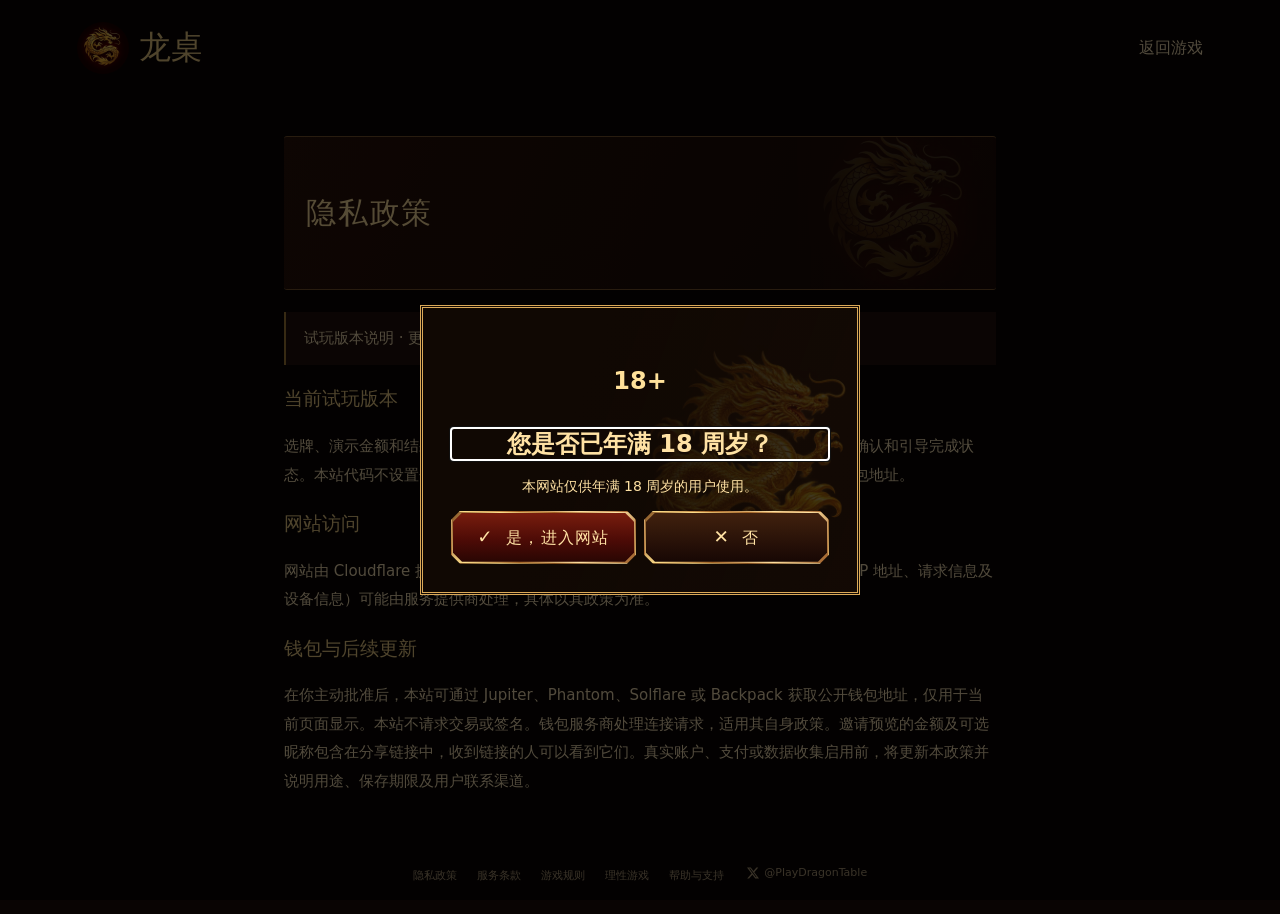
==== commit 2a185a50: "Add files via upload" ====
--- a/privacy.html
+++ b/privacy.html
@@ -4,13 +4,13 @@
     <meta charset="utf-8" />
     <meta name="viewport" content="width=device-width,initial-scale=1" />
     <title>隐私政策 · 龙桌</title>
-    <link rel="stylesheet" href="styles.css?v=tour-polish-14" />
-  <script defer src="app.js?v=tour-polish-14"></script>
+    <link rel="stylesheet" href="styles.css?v=tour-polish-15" />
+  <script defer src="app.js?v=tour-polish-15"></script>
   </head>
   <body class="age-locked">
     <dialog id="age-gate" aria-labelledby="age-title" aria-describedby="age-warning">
       <p class="age-mark">18+</p>
-      <h1 id="age-title">您是否已年满 18 周岁？</h1>
+      <h1 id="age-title" tabindex="-1" autofocus>您是否已年满 18 周岁？</h1>
       <p id="age-warning" role="status">本网站仅供年满 18 周岁的用户使用。</p>
       <div class="age-actions action-row">
         <button type="button" id="age-yes" class="primary"><span aria-hidden="true">✓</span> 是，进入网站</button>
@@ -51,7 +51,7 @@
       <a href="privacy.html">隐私政策</a><a href="terms.html">服务条款</a
       ><a href="rules.html">游戏规则</a><a href="responsible.html">理性游戏</a
       ><a href="support.html">帮助与支持</a>
-      <a href="https://x.com/PlayDragonTable" target="_blank" rel="noopener noreferrer" aria-label="龙桌官方 X 账号 @PlayDragonTable">X · @PlayDragonTable</a>
+      <a href="https://x.com/PlayDragonTable" target="_blank" rel="noopener noreferrer" aria-label="龙桌官方 X 账号 @PlayDragonTable" class="footer-x"><svg viewBox="0 0 24 24" width="12" height="12" fill="currentColor" aria-hidden="true"><path d="M18.901 1.153h3.68l-8.04 9.19L24 22.846h-7.406l-5.8-7.584-6.64 7.584H.47l8.6-9.835L0 1.154h7.594l5.243 6.932zm-1.29 19.49h2.039L6.488 3.24H4.3z"/></svg><span>@PlayDragonTable</span></a>
     </footer>
   </body>
 </html>
--- a/styles.css
+++ b/styles.css
@@ -1420,7 +1420,6 @@
 .scene > header::before { top: 7px; left: 7px; }
 .scene > header::after { top: 7px; right: 7px; transform: scaleX(-1); }
 .scene #wallet,
-#age-gate .primary,
 .section-tabs,
 .feature-panel .primary {
   border: 1px solid var(--frame-gold);
@@ -1477,6 +1476,7 @@
 
 /* Stepped corners from the mockup: a gold edge with a dark inset. */
 .scene #wallet,
+#age-gate .primary,
 .section-tabs,
 .feature-panel .primary,
 .spin-result,
@@ -1576,8 +1576,8 @@
 }
 #age-gate {
   text-align: center;
-  background: linear-gradient(110deg,#1a0906 32%,#1f0b068c),
-    url(assets/spin-dragon.webp) right center / min(210px,55%) auto no-repeat #210d06;
+  background: linear-gradient(110deg, #100803 35%, #120904bf),
+    url(assets/spin-dragon.webp) right center / min(210px, 55%) auto no-repeat #140a05;
 }
 .age-mark { color: #ffe19a; font-size: 24px; font-weight: bold; }
 #age-title { font-size: clamp(19px, 5vw, 24px); }
@@ -1585,6 +1585,7 @@
 #age-gate .age-actions { gap: 16px; }
 #age-gate .primary { min-height: 48px; font-size: clamp(13px, 3.8vw, 16px); }
 #age-gate #age-yes { --ornate-fill: linear-gradient(#781d0e, #4d0b06 55%, #290603); }
+#age-gate .primary:focus-visible::before { box-shadow: inset 0 0 0 2px #ffe0a1; }
 #age-gate .primary span { display: inline-block; margin-right: .3em; font-weight: 900; font-size: 1.15em; }
 #age-gate .action-row, #game-tour .action-row, .spin-actions { display:grid; grid-template-columns:repeat(2,minmax(0,1fr)); gap:8px; }
 #age-gate .primary, #game-tour .primary { padding-inline: 5px; }
@@ -1607,6 +1608,26 @@
 }
 #game-tour { overflow: auto; }
 
+#tutorial-open {
+  display: grid;
+  place-items: center;
+  flex: none;
+  width: 34px;
+  height: 34px;
+  padding: 0;
+  border: 0;
+  background: transparent;
+  color: #ffe2a4;
+}
+.footer-x {
+  display: inline-flex;
+  align-items: center;
+  gap: 5px;
+}
+.footer-x svg { flex: none; }
+.spin-name-en, html:lang(en) .spin-name-zh { display: none; }
+html:lang(en) .spin-name-en { display: inline; }
+
 #spin-history-list { padding-left: 22px; line-height: 1.65; }
 .header-utility { color: #ffe2a4; background: #190a05; border: 1px solid #87592c; border-radius: 4px; padding: 5px 9px; white-space: nowrap; min-height: 32px; }
 #spin-history {
@@ -1655,15 +1676,18 @@
 .spin-actions #flip-spin { font-size: clamp(13px,4vw,17px); padding-inline: 8px; }
 .flip-half { box-sizing: border-box; padding: 0; }
 .flip-dragon img, .flip-fire img {
+  position: absolute;
+  inset-inline: 0;
+  margin-inline: auto;
   display: block;
-  width: 52%;
-  height: 66%;
+  width: 48%;
+  height: 26%;
   max-width: 138px;
   object-fit: contain;
   mix-blend-mode: normal;
 }
-.flip-dragon img { margin-top: 12%; }
-.flip-fire img { margin-bottom: 12%; }
+.flip-dragon img { top: 19%; }
+.flip-fire img { bottom: 19%; }
 .flip-half b {
   position: absolute;
   left: 50%;
@@ -1674,8 +1698,8 @@
   font-size: clamp(11px, 3vw, 14px);
   white-space: nowrap;
 }
-.flip-dragon b { top: 16%; }
-.flip-fire b { top: 84%; }
+.flip-dragon b { top: 12%; }
+.flip-fire b { top: 88%; }
 #flip-pointer { width: 23%; }
 .eligibility-box { --ornate-fill: linear-gradient(90deg,#270f09 27%,#270f09c7),url(assets/spin-dragon.webp) right 8px center/145px auto no-repeat #270f09; }
 @media (max-width: 1024px) {
